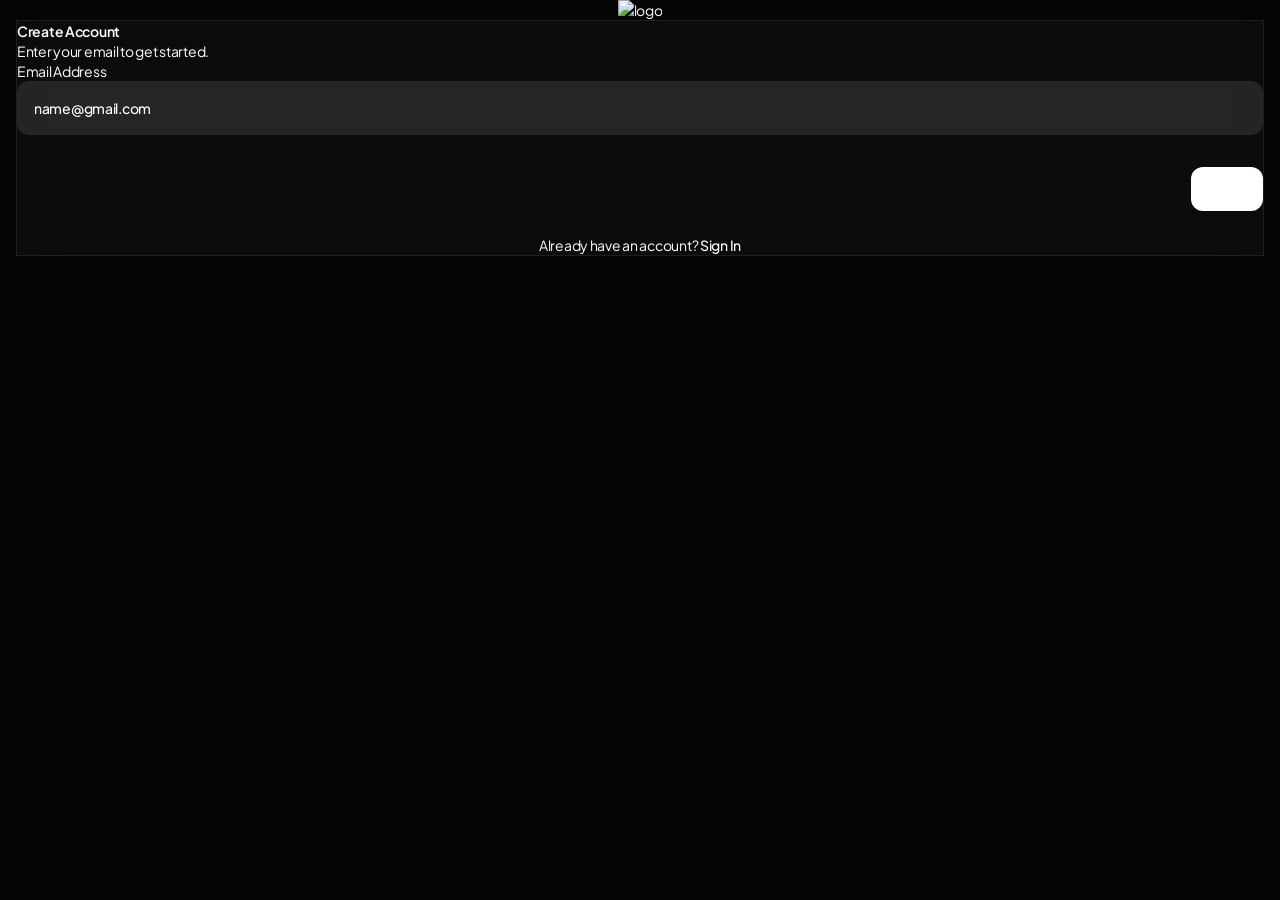
==== landing/signing.html @ f1916a55 "Add files via upload" ====
<!DOCTYPE html>
<html lang="en">

<head>
    <meta charset="UTF-8">
    <meta name="viewport" content="width=device-width, initial-scale=1.0">
    <title>Matager | Build Your Store</title>
    <link rel="icon" type="image/png" href="./assets/img/favico.png" />
    <script src="https://cdn.tailwindcss.com"></script>
    <link rel="stylesheet" href="./assets/css/output.css" />
    <link rel="stylesheet" href="./assets/css/keyframes.css" />
    <link href="https://fonts.googleapis.com/css2?family=Plus+Jakarta+Sans:wght@300;400;600;700&display=swap"
        rel="stylesheet">
    <link rel="stylesheet" href="https://cdn.jsdelivr.net/npm/bootstrap-icons@1.11.3/font/bootstrap-icons.min.css">
    <style>
        body {
            font-family: 'Plus Jakarta Sans', sans-serif;
            background-color: #050505;
            color: white;
            overflow: hidden;
        }

        /* Original Reveal Animations */
        @keyframes revealWord {
            0% {
                opacity: 0;
                transform: translateY(20px);
                filter: blur(5px);
            }

            100% {
                opacity: 1;
                transform: translateY(0);
                filter: blur(0);
            }
        }

        @keyframes zoomIn {
            0% {
                opacity: 0;
                transform: scale(0.95);
            }

            100% {
                opacity: 1;
                transform: scale(1);
            }
        }

        .reveal {
            opacity: 0;
        }

        .animate-up {
            animation: revealWord 0.6s cubic-bezier(0.2, 1, 0.3, 1) forwards;
        }

        .animate-zoom {
            animation: zoomIn 0.6s cubic-bezier(0.2, 1, 0.3, 1) forwards;
        }

        .glass-card {
            background: rgba(255, 255, 255, 0.03);
            backdrop-filter: blur(20px);
            border: 1px solid rgba(255, 255, 255, 0.08);
            transition: height 0.4s cubic-bezier(0.4, 0, 0.2, 1);
        }

        /* Option Cards (Shopify Style) */
        .option-card {
            background: rgba(255, 255, 255, 0.02);
            border: 1px solid rgba(255, 255, 255, 0.05);
            transition: all 0.2s ease;
            cursor: pointer;
        }

        .option-card:hover {
            border-color: rgba(255, 255, 255, 0.2);
            background: rgba(255, 255, 255, 0.04);
        }

        .option-card.selected {
            border-color: #fff;
            background: rgba(255, 255, 255, 0.08);
        }

        /* Step Dot logic */
        .dot-glow {
            background: white !important;
            shadow: 0 0 12px #fff;
            opacity: 1 !important;
        }
    </style>
</head>

<body class="min-h-screen flex flex-col items-center justify-start pt-[30px] px-4 md:justify-center md:pt-0">

    <div class="fixed inset-0 -z-10">
        <div class="absolute rounded-full -top-20 -left-20 w-[500px] h-[500px] bg-[#0ea5e9] blur-[120px] opacity-10">
        </div>
        <div
            class="absolute rounded-full -bottom-20 -right-20 w-[500px] h-[500px] bg-[#4f46e5] blur-[120px] opacity-10">
        </div>
    </div>

    <img src="./assets/img/Logo.png" alt="logo" class="h-14 w-auto mb-5 opacity-90 animate-up">

    <div id="step-indicators" class="flex items-center gap-2 mb-5 transition-all duration-500">
        <div class="dot w-2.5 h-2.5 rounded-full bg-white shadow-[0_0_12px_#fff] animate-up"
            style="animation-delay: 100ms"></div>
        <div class="w-8 h-[1px] bg-white/10 animate-up" style="animation-delay: 150ms"></div>
        <div class="dot w-1.5 h-1.5 rounded-full bg-white/20 animate-up" style="animation-delay: 200ms"></div>
        <div class="w-8 h-[1px] bg-white/10 animate-up" style="animation-delay: 250ms"></div>
        <div class="dot w-1.5 h-1.5 rounded-full bg-white/20 animate-up" style="animation-delay: 300ms"></div>
        <div class="w-8 h-[1px] bg-white/10 animate-up" style="animation-delay: 350ms"></div>
        <div class="dot w-1.5 h-1.5 rounded-full bg-white/20 animate-up" style="animation-delay: 400ms"></div>
        <div class="w-8 h-[1px] bg-white/10 animate-up" style="animation-delay: 450ms"></div>
        <div class="dot w-1.5 h-1.5 rounded-full bg-white/20 animate-up" style="animation-delay: 500ms"></div>
        <div class="w-8 h-[1px] bg-white/10 animate-up" style="animation-delay: 550ms"></div>
        <div class="dot w-1.5 h-1.5 rounded-full bg-white/20 animate-up" style="animation-delay: 600ms"></div>
    </div>

    <div id="main-card" class="glass-card w-full max-w-[450px] p-10 rounded-[30px]  min-h-[380.5px]"
        style="animation-delay: 200ms">
        <div id="step-content" class="reveal animate-up [animation-delay:400ms] ">
        </div>

        <div id="action-bar" class="mt-8 flex items-center justify-between reveal animate-up [animation-delay:450ms]">
            <button id="back-btn" onclick="prevStep()"
                class="flex items-center text-sm text-white/30 hover:text-white transition-colors hidden">
                <i class="bi bi-arrow-left-short text-lg me-1"></i> Back
            </button>

            <button id="next-btn" onclick="nextStep()"
                class="flex items-center ml-auto bg-white text-black font-bold px-8 py-3 rounded-xl hover:bg-gray-100 transition-all active:scale-95">
                Continue <i class="bi bi-arrow-right-short text-xl ms-1"></i>
            </button>
        </div>

        <p id="toggle-area" class="text-center mt-6 text-sm text-white/30 reveal animate-up [animation-delay:500ms]">
            Already have an account?
            <button onclick="toggleSignIn()" class="text-white hover:text-blue-400 font-medium">Sign In</button>
        </p>
    </div>


    <script>
        let currentStep = 0;
        let isSignIn = false;

        const steps = [
            {
                title: "Create Account",
                sub: "Enter your email to get started.",
                html: `<div class="space-y-4 animate-up">
                    <label class="text-[11px] uppercase tracking-widest text-white/30 ml-1">Email Address</label>
                    <input type="email" id="email" placeholder="name@gmail.com" class="w-full px-4 py-4 bg-white/[0.03] border border-white/10 rounded-xl text-white outline-none focus:border-white/40 transition-all ">
                </div>`
            },
            {
                title: "Complete Signup",
                sub: "Set your password and name.",
                html: `
                                <div class="space-y-4 animate-up">
                <div class="flex gap-2">
                    <input type="text" placeholder="First Name" class="w-1/2 px-4 py-4 bg-white/[0.03] border border-white/10 rounded-xl text-white outline-none ">
                    <input type="text" placeholder="Last Name" class="w-1/2 px-4 py-4 bg-white/[0.03] border border-white/10 rounded-xl text-white outline-none ">
                </div>

                <div class="relative group">
                    <input type="password" id="passwordInput" placeholder="Create a password" class="w-full px-4 py-4 bg-white/[0.03] border border-white/10 rounded-xl text-white outline-none focus:border-white/40  transition-all">

                    <button type="button" onclick="togglePassword()" class="absolute right-4 top-1/2 -translate-y-1/2 text-white/30 hover:text-white/60 transition-colors focus:outline-none">
                        <i id="toggleIcon" class="bi bi-eye"></i>
                    </button>
                </div>
            </div>
                `
            },
            {
                title: "What’s your focus?",
                sub: "Choose the categories you plan to sell.",
                html: ` <div class="grid grid-cols-1 gap-3 categories-options animate-up">
                        <div class="option-card p-4 rounded-xl flex justify-between items-center cursor-pointer transition-all duration-300" onclick="setChoice(this)">
                            <div class="flex flex-col">
                                <span class="text-white font-medium">Apparel & Accessories</span>
                                <small class="text-white/50">Clothing, shoes, watches, eyeglasses, bags, and jewelry.</small>
                            </div>
                            <div class="check-box w-5 h-5 border border-white/20 rounded flex items-center justify-center transition-all duration-300">
                                <i class="bi bi-check-lg scale-0 transition-transform duration-200 text-black"></i>
                            </div>
                        </div>

                        <div class="option-card p-4 rounded-xl flex justify-between items-center cursor-pointer transition-all duration-300" onclick="setChoice(this)">
                            <div class="flex flex-col">
                                <span class="text-white font-medium">Home & Garden</span>
                                <small class="text-white/50">Décor, kitchenware, and furniture.</small>
                            </div>
                            <div class="check-box w-5 h-5 border border-white/20 rounded flex items-center justify-center transition-all duration-300">
                                <i class="bi bi-check-lg scale-0 transition-transform duration-200 text-black"></i>
                            </div>
                        </div>

                        <div class="option-card p-4 rounded-xl flex justify-between items-center cursor-pointer transition-all duration-300" onclick="setChoice(this)">
                            <div class="flex flex-col">
                                <span class="text-white font-medium">Beauty & Wellness</span>
                                <small class="text-white/50">Organic skincare, vegan cosmetics, and personal care.</small>
                            </div>
                            <div class="check-box w-5 h-5 border border-white/20 rounded flex items-center justify-center transition-all duration-300">
                                <i class="bi bi-check-lg scale-0 transition-transform duration-200 text-black"></i>
                            </div>
                        </div>

                        <div class="option-card p-4 rounded-xl flex justify-between items-center cursor-pointer transition-all duration-300" onclick="setChoice(this)">
                            <div class="flex flex-col">
                                <span class="text-white font-medium">Electronics & Gadgets</span>
                                <small class="text-white/50">High-tech devices, phone accessories, and gamer merch.</small>
                            </div>
                            <div class="check-box w-5 h-5 border border-white/20 rounded flex items-center justify-center transition-all duration-300">
                                <i class="bi bi-check-lg scale-0 transition-transform duration-200 text-black"></i>
                            </div>
                        </div>
                    </div>`
            },
            {
                title: "Choose your sales channels",
                sub: "What is your current strategy?",
                html: `
                                    <div class="grid grid-cols-1 gap-3 categories-options animate-up">
                                    <div class="option-card group relative overflow-hidden p-4 rounded-xl flex justify-between items-center cursor-pointer transition-all duration-300" onclick="setChoice(this)" style="
                    height: 100px;
                ">
                        <div class="flex flex-col z-10">
                            <span class="text-white font-medium capitalize">Hybrid Unified Store</span>
                            <small class="text-white/50">POS cashier system synced with your website.</small>
                        </div>

                        <div class="submerged-icon absolute -bottom-5 left-4 opacity-20 pointer-events-none transition-all duration-500 ease-in-out group-hover:-translate-y-2 flex gap-2">
                            <i class="bi bi-globe text-4xl text-white"></i>
                            <i class="bi bi-pc-display text-4xl text-white"></i>
                        </div>

                        <div class="check-box z-10 w-5 h-5 border border-white/20 rounded flex items-center justify-center transition-all duration-300">
                            <i class="bi bi-check-lg scale-0 transition-transform duration-200 text-black"></i>
                        </div>
                    </div>
                    <div class="option-card group relative overflow-hidden p-4 rounded-xl flex justify-between items-center cursor-pointer transition-all duration-300" onclick="setChoice(this)" style="
                    height: 100px;
                ">
                        <div class="flex flex-col z-10">
                            <span class="text-white font-medium capitalize">Online Store</span>
                            <small class="text-white/50">Sell through a powerful, custom-branded website.</small>
                        </div>

                        <div class="submerged-icon absolute -bottom-5 left-4 opacity-20 pointer-events-none transition-all duration-500 ease-in-out group-hover:-translate-y-2">
                            <i class="bi bi-globe text-4xl text-white"></i>
                        </div>

                        <div class="check-box z-10 w-5 h-5 border border-white/20 rounded flex items-center justify-center transition-all duration-300">
                            <i class="bi bi-check-lg scale-0 transition-transform duration-200 text-black"></i>
                        </div>
                    </div>

                    <div class="option-card group relative overflow-hidden p-4 rounded-xl flex justify-between items-center cursor-pointer transition-all duration-300" onclick="setChoice(this)" style="
                    height: 100px;
                ">
                        <div class="flex flex-col z-10">
                            <span class="text-white font-medium capitalize">POS Setup</span>
                            <small class="text-white/50">POS cashier system only.</small>
                        </div>

                        <div class="submerged-icon absolute -bottom-5 left-4 opacity-20 pointer-events-none transition-all duration-500 ease-in-out group-hover:-translate-y-2 flex gap-1">
                            <i class="bi bi-pc-display text-4xl text-white"></i>
                        </div>

                        <div class="check-box z-10 w-5 h-5 border border-white/20 rounded flex items-center justify-center transition-all duration-300">
                            <i class="bi bi-check-lg scale-0 transition-transform duration-200 text-black"></i>
                        </div>
                    </div>
                </div>
                    `
            },
            {
                title: "Inventory Size",
                sub: "Choose the plan that fits your needs.",
                html: `<div class="grid grid-cols-1 gap-3 categories-options animate-up">
        <div class="option-card p-4 rounded-xl flex justify-between items-center cursor-pointer transition-all duration-300" onclick="setChoice(this)">
            <div class="flex flex-col">
                <div class="flex items-center gap-2">
                    <span class="text-white font-medium">1 - 5 item</span>
                    <span class="text-[10px] px-2 py-0.5 bg-white/10 rounded-full text-white/70 border border-white/10">50 EGP/mo</span>
                </div>
                <small class="text-white/50">Perfect for a boutique setup or single product launch.</small>
            </div>
            <div class="check-box w-5 h-5 border border-white/20 rounded flex items-center justify-center transition-all duration-300">
                <i class="bi bi-check-lg scale-0 transition-transform duration-200 text-black"></i>
            </div>
        </div>

        <div class="option-card p-4 rounded-xl flex justify-between items-center cursor-pointer transition-all duration-300" onclick="setChoice(this)">
            <div class="flex flex-col">
                <div class="flex items-center gap-2">
                    <span class="text-white font-medium">5 - 20 item</span>
                    <span class="text-[10px] px-2 py-0.5 bg-white/10 rounded-full text-white/70 border border-white/10">150 EGP/mo</span>
                </div>
                <small class="text-white/50">Ideal for small collections and growing brands.</small>
            </div>
            <div class="check-box w-5 h-5 border border-white/20 rounded flex items-center justify-center transition-all duration-300">
                <i class="bi bi-check-lg scale-0 transition-transform duration-200 text-black"></i>
            </div>
        </div>

        <div class="option-card p-4 rounded-xl flex justify-between items-center cursor-pointer transition-all duration-300" onclick="setChoice(this)">
            <div class="flex flex-col">
                <div class="flex items-center gap-2">
                    <span class="text-white font-medium">20 - 100 item</span>
                    <span class="text-[10px] px-2 py-0.5 bg-white/10 rounded-full text-white/70 border border-white/10">250 EGP/mo</span>
                </div>
                <small class="text-white/50">A comprehensive catalog for established shops.</small>
            </div>
            <div class="check-box w-5 h-5 border border-white/20 rounded flex items-center justify-center transition-all duration-300">
                <i class="bi bi-check-lg scale-0 transition-transform duration-200 text-black"></i>
            </div>
        </div>

        <div class="option-card p-4 rounded-xl flex justify-between items-center cursor-pointer transition-all duration-300" onclick="setChoice(this)">
            <div class="flex flex-col">
                <div class="flex items-center gap-2">
                    <span class="text-white font-medium">100 - 300 item</span>
                    <span class="text-[10px] px-2 py-0.5 bg-white/10 rounded-full text-white/70 border border-white/10">650 EGP/mo</span>
                </div>
                <small class="text-white/50">High-volume inventory with multiple categories.</small>
            </div>
            <div class="check-box w-5 h-5 border border-white/20 rounded flex items-center justify-center transition-all duration-300">
                <i class="bi bi-check-lg scale-0 transition-transform duration-200 text-black"></i>
            </div>
        </div>

        <div class="option-card p-4 rounded-xl flex justify-between items-center cursor-pointer transition-all duration-300" onclick="setChoice(this)">
            <div class="flex flex-col">
                <div class="flex items-center gap-2">
                    <span class="text-white font-medium">300 - 750 item</span>
                    <span class="text-[10px] px-2 py-0.5 bg-white/10 rounded-full text-white/70 border border-white/10">1200 EGP/mo</span>
                </div>
                <small class="text-white/50">Large scale enterprise-level product management.</small>
            </div>
            <div class="check-box w-5 h-5 border border-white/20 rounded flex items-center justify-center transition-all duration-300">
                <i class="bi bi-check-lg scale-0 transition-transform duration-200 text-black"></i>
            </div>
        </div>
    </div>`
            },
            {
                title: "Store Name",
                sub: "What should we call your store?",
                html: `<div class="space-y-4 animate-up">
                    <label class="text-[11px] uppercase tracking-widest text-white/30 ml-1">Store Name</label>
                    <input type="text" placeholder="My Awesome Store" class="w-full px-4 py-4 bg-white/[0.03] border border-white/10 rounded-xl text-white outline-none focus:border-white/40">
                </div>
                `
            }

        ];

        function render() {
            const content = document.getElementById('step-content');
            const data = steps[currentStep];

            // content.style.opacity = '0';
            setTimeout(() => {
                content.innerHTML = `
                    <h1 class="text-xl font-semibold tracking-tight mb-1 animate-up">${data.title}</h1>
                    <p class="text-sm text-white/40 mb-8 animate-up">${data.sub}</p>
                    ${data.html}
                `;
                // content.style.opacity = '1';
                updateIndicators();
            }, 200);
        }

        function updateIndicators() {
            const dots = document.querySelectorAll('.dot');
            const backBtn = document.getElementById('back-btn');
            const toggle = document.getElementById('toggle-area');
            const indicators = document.getElementById('step-indicators');

            // Hide/Show Back button and Toggle area
            backBtn.style.display = (currentStep === 0 || isSignIn) ? 'none' : 'block';
            toggle.style.display = (currentStep === 0) ? 'block' : 'none';

            // Hide indicators on Sign In
            indicators.style.opacity = isSignIn ? '0' : '1';

            // Glow logic
            dots.forEach((dot, i) => {
                if (i === currentStep) {
                    dot.classList.add('w-2.5', 'h-2.5', 'shadow-[0_0_12px_#fff]', 'bg-white');
                    dot.classList.remove('w-1.5', 'h-1.5', 'bg-white/20');
                } else {
                    dot.classList.remove('w-2.5', 'h-2.5', 'shadow-[0_0_12px_#fff]', 'bg-white');
                    dot.classList.add('w-1.5', 'h-1.5', 'bg-white/20');
                }
            });
        }

        async function nextStep() {
            // --- NEW: Capture data from the CURRENT step before it's deleted ---
            saveCurrentStepData();

            if (currentStep < steps.length - 1) {
                currentStep++;
                render();
            } else {
                // WE ARE AT THE LAST STEP: "Store Name"
                await handleSignupFlow();
            }
        }

        function saveCurrentStepData() {
            // 1. Capture text inputs (Email, Names, Password, Store Name)
            const inputs = document.querySelectorAll('#step-content input');
            inputs.forEach(input => {
                if (input.value) {
                    // We store by placeholder or ID to identify what the value is
                    const key = input.id || input.placeholder;
                    sessionStorage.setItem(key, input.value);
                }
            });

            // 2. Capture Option Card selections (Focus, Channels, Inventory)
            const selectedOption = document.querySelector('.option-card.selected');
            if (selectedOption) {
                const value = selectedOption.querySelector('.font-medium').innerText;
                // Store using the current step title so we know which choice it was
                sessionStorage.setItem(`choice_${steps[currentStep].title}`, value);
            }
        }

        function prevStep() {
            if (currentStep > 0) {
                currentStep--;
                render();
            }
        }

        // function setChoice(el) {
        //     // 1. Get the parent container of the clicked element
        //     const container = el.parentElement;

        //     // 2. Remove 'selected' from all other siblings within this container
        //     container.querySelectorAll('.option-card').forEach(card => {
        //         if (card !== el) {
        //             card.classList.remove('selected');
        //         }
        //     });

        //     el.classList.toggle('selected');
        // }

        // function setChoice(el) {
        //     const container = el.parentElement;

        //     // Remove 'selected' from all cards in this specific container
        //     container.querySelectorAll('.option-card').forEach(card => {
        //         card.classList.remove('selected');
        //         // Reset the checkmark icon if you're using the scale-0 logic
        //         const icon = card.querySelector('.bi-check-lg');
        //         if (icon) icon.classList.add('scale-0');
        //     });

        //     // Add 'selected' to the clicked one
        //     el.classList.add('selected');

        //     // Animate the checkmark icon
        //     const activeIcon = el.querySelector('.bi-check-lg');
        //     if (activeIcon) activeIcon.classList.remove('scale-0');
        // }
        function setChoice(el) {
            const container = el.parentElement;

            // 1. Visual Reset
            container.querySelectorAll('.option-card').forEach(card => {
                card.classList.remove('selected');
                const icon = card.querySelector('.bi-check-lg');
                // if (icon) icon.classList.add('scale-0');
            });

            // 2. Visual Select
            el.classList.add('selected');
            const activeIcon = el.querySelector('.bi-check-lg');
            // if (activeIcon) activeIcon.classList.remove('scale-0');

            // 3. DATA PERSISTENCE (The missing piece!)
            // Get the name of the choice (e.g., "Apparel & Accessories")
            const choiceValue = el.querySelector('.font-medium').innerText;

            // Get the current step title to use as a unique key (e.g., "What’s your focus?")
            const currentStepTitle = steps[currentStep].title;

            // Save it so it survives the render() wipe
            sessionStorage.setItem(currentStepTitle, choiceValue);

            console.log(`Saved: ${currentStepTitle} -> ${choiceValue}`);
        }
        function togglePassword() {
            const input = document.getElementById('passwordInput');
            const icon = document.getElementById('toggleIcon');

            if (input.type === "password") {
                input.type = "text";
                icon.classList.replace('bi-eye', 'bi-eye-slash');
            } else {
                input.type = "password";
                icon.classList.replace('bi-eye-slash', 'bi-eye');
            }
        }

        function toggleSignIn() {
            isSignIn = !isSignIn;
            const content = document.getElementById('step-content');
            const nextBtn = document.getElementById('next-btn');

            if (isSignIn) {
                content.innerHTML = `
                   <h1 class="text-xl font-semibold tracking-tight mb-1 animate-up">Welcome Back</h1>
    <p class="text-sm text-white/40 mb-8 animate-up">Enter your credentials to access your store.</p>

    <div class="space-y-4 animate-up">
        <input type="email" placeholder="Email Address" class="w-full px-4 py-4 bg-white/[0.03] border border-white/10 rounded-xl text-white outline-none focus:border-white/30 transition-colors ">

        <div class="space-y-2">
            <input type="password" placeholder="Password" class="w-full px-4 py-4 bg-white/[0.03] border border-white/10 rounded-xl text-white outline-none focus:border-white/30 transition-colors ">

            <div class="flex justify-end px-1">
                <button onclick="handleForgotPassword()" class="text-xs text-white/40 hover:text-white transition-colors">
                    Forgot Password?
                </button>
            </div>
        </div>
    </div>
                `;
                nextBtn.innerHTML = 'Sign In <i class="bi bi-door-open ms-2"></i>';
                document.getElementById('toggle-area').innerHTML = `Don't have an account? <button onclick="toggleSignIn()" class="text-white font-medium">Sign Up</button>`;
                updateIndicators();
            } else {
                currentStep = 0;
                nextBtn.innerHTML = 'Continue <i class="bi bi-arrow-right-short text-lg me-1"></i>';
                document.getElementById('toggle-area').innerHTML = `Already have an account? <button onclick="toggleSignIn()" class="text-white font-medium">Sign In</button>`;
                render();
            }
        }

        function handleForgotPassword() {
            const content = document.getElementById('step-content');
            const nextBtn = document.getElementById('next-btn');
            const toggleArea = document.getElementById('toggle-area');

            // 1. Change UI to Email Input
            content.innerHTML = `
        <div class="animate-up">
            <h1 class="text-xl font-semibold tracking-tight mb-1">Reset Password</h1>
            <p class="text-sm text-white/40 mb-8">Enter your email and we'll send you a retrieval link.</p>
            
            <div class="space-y-4">
                <label class="text-[11px] uppercase tracking-widest text-white/30 ml-1">Email Address</label>
                <input type="email" id="resetEmail" placeholder="name@gmail.com" 
                    class="w-full px-4 py-4 bg-white/[0.03] border border-white/10 rounded-xl text-white outline-none focus:border-white/40 transition-all">
            </div>
            
            <div id="status-message" class="mt-4 text-sm hidden"></div>
        </div>
    `;

            // 2. Update the Main Button
            nextBtn.innerText = "Send Retrieval Link";
            nextBtn.onclick = () => sendResetLink();

            // 3. Update Toggle Area to allow going back to Sign In
            toggleArea.innerHTML = `Remembered your password? <button onclick="toggleSignIn()" class="text-white font-medium">Sign In</button>`;
        }

        function sendResetLink() {
            const emailInput = document.getElementById('resetEmail');
            const statusMsg = document.getElementById('status-message');
            const nextBtn = document.getElementById('next-btn');
            const email = emailInput.value.trim();

            if (!email || !email.includes('@')) {
                statusMsg.innerText = "Please enter a valid email address.";
                statusMsg.className = "mt-4 text-sm text-red-400 animate-up";
                statusMsg.classList.remove('hidden');
                return;
            }

            // Show loading state
            nextBtn.innerText = "Sending...";
            nextBtn.disabled = true;
            nextBtn.style.opacity = "0.5";

            setTimeout(() => {
                // Construct Gmail URL
                const gmailUrl = "https://mail.google.com/mail/u/0/#search/from%3AMatager+reset";

                statusMsg.innerHTML = `
            <div class="flex items-start gap-3 p-4 bg-emerald-500/10 border border-emerald-500/20 rounded-2xl animate-up">
                <i class="bi bi-check-circle-fill text-emerald-400 mt-1"></i>
                <div class="space-y-2">
                    <p class="text-emerald-400 font-bold text-sm">Reset Link Sent!</p>
                    <p class="text-white/60 text-xs leading-relaxed">
                        We've sent a recovery link to <span class="text-white font-medium">${email}</span>.
                    </p>
                    <a href="${gmailUrl}" target="_blank" 
                       class="inline-flex items-center gap-2 text-[11px] font-bold text-emerald-400 hover:text-emerald-300 transition-colors uppercase tracking-wider group">
                        Open Gmail Inbox 
                        <i class="bi bi-box-arrow-up-right text-[10px] group-hover:translate-x-0.5 group-hover:-translate-y-0.5 transition-transform"></i>
                    </a>
                </div>
            </div>
        `;

                statusMsg.className = "mt-6";
                statusMsg.classList.remove('hidden');

                nextBtn.innerText = "Resend Link";
                nextBtn.disabled = false;
                nextBtn.style.opacity = "1";
            }, 1200);
        }

        async function handleSignupFlow() {


            const finalData = {
                // Retrieve from sessionStorage using the keys we set in saveCurrentStepData
                account: {
                    email: sessionStorage.getItem('email'),
                    firstName: sessionStorage.getItem('First Name'),
                    lastName: sessionStorage.getItem('Last Name'),
                    // We don't log the actual password for safety, just check if it exists
                    hasPassword: sessionStorage.getItem('Create a password')
                },
                storeDetails: {
                    name: sessionStorage.getItem('My Awesome Store'),
                    focus: sessionStorage.getItem('choice_What’s your focus?'),
                    channels: sessionStorage.getItem('choice_Choose your sales channels'),
                    inventory: sessionStorage.getItem('choice_Inventory Size')
                },
                timestamp: new Date().toISOString()
            };


            console.table(finalData.storeDetails);
            console.table(finalData.account);

        }
        render();
    </script>
</body>

</html>
---- landing/assets/css/output.css ----
/*! tailwindcss v4.1.17 | MIT License | https://tailwindcss.com */
@import url('https://fonts.googleapis.com/css2?family=Poppins:ital,wght@0,100;0,200;0,300;0,400;0,500;0,600;0,700;0,800;0,900;1,100;1,200;1,300;1,400;1,500;1,600;1,700;1,800;1,900&display=swap');
@layer properties;
@layer theme, base, components, utilities;

@layer theme {

  :root,
  :host {
    --font-sans: 'Poppins', sans-serif;
    --font-mono: ui-monospace, SFMono-Regular, Menlo, Monaco, Consolas, "Liberation Mono",
      "Courier New", monospace;
    --color-gray-100: oklch(96.7% 0.003 264.542);
    --color-gray-200: oklch(92.8% 0.006 264.531);
    --color-gray-300: oklch(87.2% 0.01 258.338);
    --color-gray-500: oklch(55.1% 0.027 264.364);
    --color-gray-800: oklch(27.8% 0.033 256.848);
    --color-black: #000;
    --color-white: #fff;
    --spacing: 0.25rem;
    --container-xs: 20rem;
    --container-sm: 24rem;
    --container-md: 28rem;
    --container-lg: 32rem;
    --container-xl: 36rem;
    --container-3xl: 48rem;
    --container-4xl: 56rem;
    --container-5xl: 64rem;
    --text-xs: 0.75rem;
    --text-xs--line-height: calc(1 / 0.75);
    --text-sm: 0.875rem;
    --text-sm--line-height: calc(1.25 / 0.875);
    --text-base: 1rem;
    --text-base--line-height: calc(1.5 / 1);
    --text-lg: 1.125rem;
    --text-lg--line-height: calc(1.75 / 1.125);
    --text-2xl: 1.5rem;
    --text-2xl--line-height: calc(2 / 1.5);
    --text-3xl: 1.875rem;
    --text-3xl--line-height: calc(2.25 / 1.875);
    --text-4xl: 2.25rem;
    --text-4xl--line-height: calc(2.5 / 2.25);
    --text-6xl: 3.75rem;
    --font-weight-normal: 400;
    --font-weight-medium: 500;
    --font-weight-semibold: 600;
    --tracking-tight: -0.025em;
    --radius-md: 0.375rem;
    --radius-lg: 0.5rem;
    --radius-xl: 0.75rem;
    --radius-2xl: 1rem;
    --blur-lg: 16px;
    --blur-2xl: 40px;
    --default-transition-duration: 150ms;
    --default-transition-timing-function: cubic-bezier(0.4, 0, 0.2, 1);
    --default-font-family: var(--font-sans);
    --default-mono-font-family: var(--font-mono);
  }
}

@layer base {

  *,
  ::after,
  ::before,
  ::backdrop,
  ::file-selector-button {
    box-sizing: border-box;
    margin: 0;
    padding: 0;
    border: 0 solid;
  }

  html,
  :host {
    line-height: 1.5;
    -webkit-text-size-adjust: 100%;
    tab-size: 4;
    font-family: var(--default-font-family, ui-sans-serif, system-ui, sans-serif, "Apple Color Emoji", "Segoe UI Emoji", "Segoe UI Symbol", "Noto Color Emoji");
    font-feature-settings: var(--default-font-feature-settings, normal);
    font-variation-settings: var(--default-font-variation-settings, normal);
    -webkit-tap-highlight-color: transparent;
  }

  hr {
    height: 0;
    color: inherit;
    border-top-width: 1px;
  }

  abbr:where([title]) {
    -webkit-text-decoration: underline dotted;
    text-decoration: underline dotted;
  }

  h1,
  h2,
  h3,
  h4,
  h5,
  h6 {
    font-size: inherit;
    font-weight: inherit;
  }

  a {
    color: inherit;
    -webkit-text-decoration: inherit;
    text-decoration: inherit;
  }

  b,
  strong {
    font-weight: bolder;
  }

  code,
  kbd,
  samp,
  pre {
    font-family: var(--default-mono-font-family, ui-monospace, SFMono-Regular, Menlo, Monaco, Consolas, "Liberation Mono", "Courier New", monospace);
    font-feature-settings: var(--default-mono-font-feature-settings, normal);
    font-variation-settings: var(--default-mono-font-variation-settings, normal);
    font-size: 1em;
  }

  small {
    font-size: 80%;
  }

  sub,
  sup {
    font-size: 75%;
    line-height: 0;
    position: relative;
    vertical-align: baseline;
  }

  sub {
    bottom: -0.25em;
  }

  sup {
    top: -0.5em;
  }

  table {
    text-indent: 0;
    border-color: inherit;
    border-collapse: collapse;
  }

  :-moz-focusring {
    outline: auto;
  }

  progress {
    vertical-align: baseline;
  }

  summary {
    display: list-item;
  }

  ol,
  ul,
  menu {
    list-style: none;
  }

  img,
  svg,
  video,
  canvas,
  audio,
  iframe,
  embed,
  object {
    display: block;
    vertical-align: middle;
  }

  img,
  video {
    max-width: 100%;
    height: auto;
  }

  button,
  input,
  select,
  optgroup,
  textarea,
  ::file-selector-button {
    font: inherit;
    font-feature-settings: inherit;
    font-variation-settings: inherit;
    letter-spacing: inherit;
    color: inherit;
    border-radius: 0;
    background-color: transparent;
    opacity: 1;
  }

  :where(select:is([multiple], [size])) optgroup {
    font-weight: bolder;
  }

  :where(select:is([multiple], [size])) optgroup option {
    padding-inline-start: 20px;
  }

  ::file-selector-button {
    margin-inline-end: 4px;
  }

  ::placeholder {
    opacity: 1;
  }

  @supports (not (-webkit-appearance: -apple-pay-button)) or (contain-intrinsic-size: 1px) {
    ::placeholder {
      color: currentcolor;

      @supports (color: color-mix(in lab, red, red)) {
        color: color-mix(in oklab, currentcolor 50%, transparent);
      }
    }
  }

  textarea {
    resize: vertical;
  }

  ::-webkit-search-decoration {
    -webkit-appearance: none;
  }

  ::-webkit-date-and-time-value {
    min-height: 1lh;
    text-align: inherit;
  }

  ::-webkit-datetime-edit {
    display: inline-flex;
  }

  ::-webkit-datetime-edit-fields-wrapper {
    padding: 0;
  }

  ::-webkit-datetime-edit,
  ::-webkit-datetime-edit-year-field,
  ::-webkit-datetime-edit-month-field,
  ::-webkit-datetime-edit-day-field,
  ::-webkit-datetime-edit-hour-field,
  ::-webkit-datetime-edit-minute-field,
  ::-webkit-datetime-edit-second-field,
  ::-webkit-datetime-edit-millisecond-field,
  ::-webkit-datetime-edit-meridiem-field {
    padding-block: 0;
  }

  ::-webkit-calendar-picker-indicator {
    line-height: 1;
  }

  :-moz-ui-invalid {
    box-shadow: none;
  }

  button,
  input:where([type="button"], [type="reset"], [type="submit"]),
  ::file-selector-button {
    appearance: button;
  }

  ::-webkit-inner-spin-button,
  ::-webkit-outer-spin-button {
    height: auto;
  }

  [hidden]:where(:not([hidden="until-found"])) {
    display: none !important;
  }
}

@layer utilities {
  .pointer-events-none {
    pointer-events: none;
  }

  .absolute {
    position: absolute;
  }

  .fixed {
    position: fixed;
  }

  .relative {
    position: relative;
  }

  .sticky {
    position: sticky;
  }

  .inset-0 {
    inset: calc(var(--spacing) * 0);
  }

  .top-0 {
    top: calc(var(--spacing) * 0);
  }

  .top-80 {
    top: calc(var(--spacing) * 80);
  }

  .-right-20 {
    right: calc(var(--spacing) * -20);
  }

  .left-1 {
    left: calc(var(--spacing) * 1);
  }

  .left-1\/2 {
    left: calc(1/2 * 100%);
  }

  .left-1\/3 {
    left: calc(1/3 * 100%);
  }

  .-z-20 {
    z-index: calc(20 * -1);
  }

  .z-50 {
    z-index: 50;
  }

  .container {
    width: 100%;

    @media (width >=40rem) {
      max-width: 40rem;
    }

    @media (width >=48rem) {
      max-width: 48rem;
    }

    @media (width >=64rem) {
      max-width: 64rem;
    }

    @media (width >=80rem) {
      max-width: 80rem;
    }

    @media (width >=96rem) {
      max-width: 96rem;
    }
  }

  .mx-auto {
    margin-inline: auto;
  }

  .my-10 {
    margin-block: calc(var(--spacing) * 10);
  }

  .mt-2 {
    margin-top: calc(var(--spacing) * 2);
  }

  .mt-3 {
    margin-top: calc(var(--spacing) * 3);
  }

  .mt-4 {
    margin-top: calc(var(--spacing) * 4);
  }

  .mt-6 {
    margin-top: calc(var(--spacing) * 6);
  }

  .mt-7 {
    margin-top: calc(var(--spacing) * 7);
  }

  .mt-8 {
    margin-top: calc(var(--spacing) * 8);
  }

  .mt-10 {
    margin-top: calc(var(--spacing) * 10);
  }

  .mt-12 {
    margin-top: calc(var(--spacing) * 12);
  }

  .mt-14 {
    margin-top: calc(var(--spacing) * 14);
  }

  .mt-20 {
    margin-top: calc(var(--spacing) * 20);
  }

  .mt-32 {
    margin-top: calc(var(--spacing) * 32);
  }

  .mt-40 {
    margin-top: calc(var(--spacing) * 40);
  }

  .ml-auto {
    margin-left: auto;
  }

  .line-clamp-2 {
    overflow: hidden;
    display: -webkit-box;
    -webkit-box-orient: vertical;
    /* -webkit-line-clamp: 2; */
  }

  .line-clamp-3 {
    overflow: hidden;
    display: -webkit-box;
    -webkit-box-orient: vertical;
    /* -webkit-line-clamp: 3; */
  }

  .flex {
    display: flex;
  }

  .grid {
    display: grid;
  }

  .hidden {
    display: none;
  }

  .table {
    display: table;
  }

  .aspect-square {
    aspect-ratio: 1 / 1;
  }

  .size-3 {
    width: calc(var(--spacing) * 3);
    height: calc(var(--spacing) * 3);
  }

  .size-3\.5 {
    width: calc(var(--spacing) * 3.5);
    height: calc(var(--spacing) * 3.5);
  }

  .size-4 {
    width: calc(var(--spacing) * 4);
    height: calc(var(--spacing) * 4);
  }

  .size-4\.5 {
    width: calc(var(--spacing) * 4.5);
    height: calc(var(--spacing) * 4.5);
  }

  .size-5 {
    width: calc(var(--spacing) * 5);
    height: calc(var(--spacing) * 5);
  }

  .size-6 {
    width: calc(var(--spacing) * 6);
    height: calc(var(--spacing) * 6);
  }

  .size-6\.5 {
    width: calc(var(--spacing) * 6.5);
    height: calc(var(--spacing) * 6.5);
  }

  .size-8 {
    width: calc(var(--spacing) * 8);
    height: calc(var(--spacing) * 8);
  }

  .size-8\.5 {
    width: calc(var(--spacing) * 8.5);
    height: calc(var(--spacing) * 8.5);
  }

  .size-10 {
    width: calc(var(--spacing) * 10);
    height: calc(var(--spacing) * 10);
  }

  .size-130 {
    width: calc(var(--spacing) * 130);
    height: calc(var(--spacing) * 130);
  }

  .h-7 {
    height: calc(var(--spacing) * 7);
  }

  .h-8 {
    height: calc(var(--spacing) * 8);
  }

  .h-8\.5 {
    height: 20px;
  }

  .h-72 {
    height: calc(var(--spacing) * 72);
  }

  .h-logo {
    height: calc(var(--spacing) * 10);
  }

  .h-85 {
    height: calc(var(--spacing) * 85);
  }

  .h-auto {
    height: auto;
  }

  .max-h-0 {
    max-height: calc(var(--spacing) * 0);
  }

  .max-h-80 {
    max-height: calc(var(--spacing) * 80);
  }

  .w-0 {
    width: calc(var(--spacing) * 0);
  }

  .w-0\.5 {
    width: calc(var(--spacing) * 0.5);
  }

  .w-auto {
    width: auto;
  }

  .w-full {
    width: 100%;
  }

  .w-max {
    width: max-content;
  }

  .max-w-3xl {
    max-width: var(--container-3xl);
  }

  .max-w-4xl {
    max-width: var(--container-4xl);
  }

  .max-w-5xl {
    max-width: var(--container-5xl);
  }

  .max-w-80 {
    max-width: calc(var(--spacing) * 80);
  }

  .max-w-88 {
    max-width: calc(var(--spacing) * 88);
  }

  .max-w-lg {
    max-width: var(--container-lg);
  }

  .max-w-md {
    max-width: var(--container-md);
  }

  .max-w-sm {
    max-width: var(--container-sm);
  }

  .max-w-xl {
    max-width: var(--container-xl);
  }

  .max-w-xs {
    max-width: var(--container-xs);
  }

  .flex-1 {
    flex: 1;
  }

  .flex-shrink {
    flex-shrink: 1;
  }

  .shrink-0 {
    flex-shrink: 0;
  }

  .border-collapse {
    border-collapse: collapse;
  }

  .-translate-x-0 {
    --tw-translate-x: calc(var(--spacing) * -0);
    translate: var(--tw-translate-x) var(--tw-translate-y);
  }

  .-translate-x-1 {
    --tw-translate-x: calc(var(--spacing) * -1);
    translate: var(--tw-translate-x) var(--tw-translate-y);
  }

  .-translate-x-1\/2 {
    --tw-translate-x: calc(calc(1/2 * 100%) * -1);
    translate: var(--tw-translate-x) var(--tw-translate-y);
  }

  .-translate-x-full {
    --tw-translate-x: -100%;
    translate: var(--tw-translate-x) var(--tw-translate-y);
  }

  .translate-x-0 {
    --tw-translate-x: calc(var(--spacing) * 0);
    translate: var(--tw-translate-x) var(--tw-translate-y);
  }

  .rotate-180 {
    rotate: 180deg;
  }

  .cursor-pointer {
    cursor: pointer;
  }

  .resize {
    resize: both;
  }

  .grid-cols-1 {
    grid-template-columns: repeat(1, minmax(0, 1fr));
  }

  .flex-col {
    flex-direction: column;
  }

  .flex-wrap {
    flex-wrap: wrap;
  }

  .items-center {
    align-items: center;
  }

  .items-start {
    align-items: flex-start;
  }

  .justify-between {
    justify-content: space-between;
  }

  .justify-center {
    justify-content: center;
  }

  .gap-0 {
    gap: calc(var(--spacing) * 0);
  }

  .gap-2 {
    gap: calc(var(--spacing) * 2);
  }

  .gap-3 {
    gap: calc(var(--spacing) * 3);
  }

  .gap-4 {
    gap: calc(var(--spacing) * 4);
  }

  .gap-6 {
    gap: calc(var(--spacing) * 6);
  }

  .gap-8 {
    gap: calc(var(--spacing) * 8);
  }

  .gap-10 {
    gap: calc(var(--spacing) * 10);
  }

  .space-y-4 {
    :where(& > :not(:last-child)) {
      --tw-space-y-reverse: 0;
      margin-block-start: calc(calc(var(--spacing) * 4) * var(--tw-space-y-reverse));
      margin-block-end: calc(calc(var(--spacing) * 4) * calc(1 - var(--tw-space-y-reverse)));
    }
  }

  .space-y-5 {
    :where(& > :not(:last-child)) {
      --tw-space-y-reverse: 0;
      margin-block-start: calc(calc(var(--spacing) * 5) * var(--tw-space-y-reverse));
      margin-block-end: calc(calc(var(--spacing) * 5) * calc(1 - var(--tw-space-y-reverse)));
    }
  }

  .space-y-20 {
    :where(& > :not(:last-child)) {
      --tw-space-y-reverse: 0;
      margin-block-start: calc(calc(var(--spacing) * 20) * var(--tw-space-y-reverse));
      margin-block-end: calc(calc(var(--spacing) * 20) * calc(1 - var(--tw-space-y-reverse)));
    }
  }

  .space-x-10 {
    :where(& > :not(:last-child)) {
      --tw-space-x-reverse: 0;
      margin-inline-start: calc(calc(var(--spacing) * 10) * var(--tw-space-x-reverse));
      margin-inline-end: calc(calc(var(--spacing) * 10) * calc(1 - var(--tw-space-x-reverse)));
    }
  }

  .overflow-hidden {
    overflow: hidden;
  }

  .scroll-smooth {
    scroll-behavior: smooth;
  }

  .rounded-2xl {
    border-radius: var(--radius-2xl);
  }

  .rounded-full {
    border-radius: calc(infinity * 1px);
  }

  .rounded-lg {
    border-radius: var(--radius-lg);
  }

  .rounded-md {
    border-radius: var(--radius-md);
  }

  .rounded-xl {
    border-radius: var(--radius-xl);
  }

  .border {
    border-style: var(--tw-border-style);
    border-width: 1px;
  }

  .border-0 {
    border-style: var(--tw-border-style);
    border-width: 0px;
  }

  .border-b {
    border-bottom-style: var(--tw-border-style);
    border-bottom-width: 1px;
  }

  .border-gray-200 {
    border-color: var(--color-gray-200);
  }

  .border-white {
    border-color: var(--color-white);
  }

  .border-white\/20 {
    border-color: color-mix(in srgb, #fff 20%, transparent);

    @supports (color: color-mix(in lab, red, red)) {
      border-color: color-mix(in oklab, var(--color-white) 20%, transparent);
    }
  }

  .bg-\[\#2E08CF\] {
    background-color: #2E08CF;
  }

  .bg-\[\#D10A8A\] {
    background-color: #D10A8A;
  }

  .bg-\[\#F26A06\] {
    background-color: #2287ff;
  }

  .bg-black {
    background-color: var(--color-black);
  }

  .bg-black\/15 {
    background-color: color-mix(in srgb, #000 15%, transparent);

    @supports (color: color-mix(in lab, red, red)) {
      background-color: color-mix(in oklab, var(--color-black) 15%, transparent);
    }
  }

  .bg-black\/20 {
    background-color: color-mix(in srgb, #000 20%, transparent);

    @supports (color: color-mix(in lab, red, red)) {
      background-color: color-mix(in oklab, var(--color-black) 20%, transparent);
    }
  }

  .bg-white {
    background-color: var(--color-white);
  }

  .bg-white\/15 {
    background-color: color-mix(in srgb, #fff 15%, transparent);

    @supports (color: color-mix(in lab, red, red)) {
      background-color: color-mix(in oklab, var(--color-white) 15%, transparent);
    }
  }

  .bg-linear-to-b {
    --tw-gradient-position: to bottom;

    @supports (background-image: linear-gradient(in lab, red, red)) {
      --tw-gradient-position: to bottom in oklab;
    }

    background-image: linear-gradient(var(--tw-gradient-stops));
  }

  .bg-gradient-to-b {
    --tw-gradient-position: to bottom in oklab;
    background-image: linear-gradient(var(--tw-gradient-stops));
  }

  .from-transparent {
    --tw-gradient-from: transparent;
    --tw-gradient-stops: var(--tw-gradient-via-stops, var(--tw-gradient-position), var(--tw-gradient-from) var(--tw-gradient-from-position), var(--tw-gradient-to) var(--tw-gradient-to-position));
  }

  .via-white {
    --tw-gradient-via: var(--color-white);
    --tw-gradient-via-stops: var(--tw-gradient-position), var(--tw-gradient-from) var(--tw-gradient-from-position), var(--tw-gradient-via) var(--tw-gradient-via-position), var(--tw-gradient-to) var(--tw-gradient-to-position);
    --tw-gradient-stops: var(--tw-gradient-via-stops);
  }

  .to-transparent {
    --tw-gradient-to: transparent;
    --tw-gradient-stops: var(--tw-gradient-via-stops, var(--tw-gradient-position), var(--tw-gradient-from) var(--tw-gradient-from-position), var(--tw-gradient-to) var(--tw-gradient-to-position));
  }

  .p-1 {
    padding: calc(var(--spacing) * 1);
  }

  .p-2 {
    padding: calc(var(--spacing) * 2);
  }

  .p-4 {
    padding: calc(var(--spacing) * 4);
  }

  .p-5 {
    padding: calc(var(--spacing) * 5);
  }

  .p-6 {
    padding: calc(var(--spacing) * 6);
  }

  .px-3 {
    padding-inline: calc(var(--spacing) * 3);
  }

  .px-4 {
    padding-inline: calc(var(--spacing) * 4);
  }

  .px-6 {
    padding-inline: calc(var(--spacing) * 6);
  }

  .py-1 {
    padding-block: calc(var(--spacing) * 1);
  }

  .py-2 {
    padding-block: calc(var(--spacing) * 2);
  }

  .py-3 {
    padding-block: calc(var(--spacing) * 3);
  }

  .py-3\.5 {
    padding-block: calc(var(--spacing) * 3.5);
  }

  .py-4 {
    padding-block: calc(var(--spacing) * 4);
  }

  .py-6 {
    padding-block: calc(var(--spacing) * 6);
  }

  .py-8 {
    padding-block: calc(var(--spacing) * 8);
  }

  .py-16 {
    padding-block: calc(var(--spacing) * 16);
  }

  .pt-2 {
    padding-top: calc(var(--spacing) * 2);
  }

  .pt-16 {
    padding-top: calc(var(--spacing) * 16);
  }

  .pb-2 {
    padding-bottom: calc(var(--spacing) * 2);
  }

  .pb-4 {
    padding-bottom: calc(var(--spacing) * 4);
  }

  .pb-6 {
    padding-bottom: calc(var(--spacing) * 6);
  }

  .p-0555 {
    padding: 0 20 20 20 20;
  }

  .text-center {
    text-align: center;
  }

  .text-left {
    text-align: left;
  }

  .text-2xl {
    font-size: var(--text-2xl);
    line-height: var(--tw-leading, var(--text-2xl--line-height));
  }

  .text-3xl {
    font-size: var(--text-3xl);
    line-height: var(--tw-leading, var(--text-3xl--line-height));
  }

  .text-4xl {
    font-size: var(--text-4xl);
    line-height: var(--tw-leading, var(--text-4xl--line-height));
  }

  .text-4xl\/13 {
    font-size: var(--text-4xl);
    line-height: calc(var(--spacing) * 13);
  }

  .text-base {
    font-size: var(--text-base);
    line-height: var(--tw-leading, var(--text-base--line-height));
  }

  .text-base\/7 {
    font-size: var(--text-base);
    line-height: calc(var(--spacing) * 7);
  }

  .text-lg {
    font-size: var(--text-lg);
    line-height: var(--tw-leading, var(--text-lg--line-height));
  }

  .text-sm {
    font-size: var(--text-sm);
    line-height: var(--tw-leading, var(--text-sm--line-height));
  }

  .text-sm\/6 {
    font-size: var(--text-sm);
    line-height: calc(var(--spacing) * 6);
  }

  .text-sm\/7 {
    font-size: var(--text-sm);
    line-height: calc(var(--spacing) * 7);
  }

  .text-xs {
    font-size: var(--text-xs);
    line-height: var(--tw-leading, var(--text-xs--line-height));
  }

  .font-medium {
    --tw-font-weight: var(--font-weight-medium);
    font-weight: var(--font-weight-medium);
  }

  .font-normal {
    --tw-font-weight: var(--font-weight-normal);
    font-weight: var(--font-weight-normal);
  }

  .font-semibold {
    --tw-font-weight: var(--font-weight-semibold);
    font-weight: var(--font-weight-semibold);
  }

  .tracking-tight {
    --tw-tracking: var(--tracking-tight);
    letter-spacing: var(--tracking-tight);
  }

  .text-gray-100 {
    color: var(--color-gray-100);
  }

  .text-gray-200 {
    color: var(--color-gray-200);
  }

  .text-gray-300 {
    color: var(--color-gray-300);
  }

  .text-gray-500 {
    color: var(--color-gray-500);
  }

  .text-gray-800 {
    color: var(--color-gray-800);
  }

  .text-white {
    color: var(--color-white);
  }

  .underline {
    text-decoration-line: underline;
  }

  .outline {
    outline-style: var(--tw-outline-style);
    outline-width: 1px;
  }

  .blur-\[100px\] {
    --tw-blur: blur(100px);
    filter: var(--tw-blur, ) var(--tw-brightness, ) var(--tw-contrast, ) var(--tw-grayscale, ) var(--tw-hue-rotate, ) var(--tw-invert, ) var(--tw-saturate, ) var(--tw-sepia, ) var(--tw-drop-shadow, );
  }

  .filter {
    filter: var(--tw-blur, ) var(--tw-brightness, ) var(--tw-contrast, ) var(--tw-grayscale, ) var(--tw-hue-rotate, ) var(--tw-invert, ) var(--tw-saturate, ) var(--tw-sepia, ) var(--tw-drop-shadow, );
  }

  .backdrop-blur-2xl {
    --tw-backdrop-blur: blur(var(--blur-2xl));
    -webkit-backdrop-filter: var(--tw-backdrop-blur, ) var(--tw-backdrop-brightness, ) var(--tw-backdrop-contrast, ) var(--tw-backdrop-grayscale, ) var(--tw-backdrop-hue-rotate, ) var(--tw-backdrop-invert, ) var(--tw-backdrop-opacity, ) var(--tw-backdrop-saturate, ) var(--tw-backdrop-sepia, );
    backdrop-filter: var(--tw-backdrop-blur, ) var(--tw-backdrop-brightness, ) var(--tw-backdrop-contrast, ) var(--tw-backdrop-grayscale, ) var(--tw-backdrop-hue-rotate, ) var(--tw-backdrop-invert, ) var(--tw-backdrop-opacity, ) var(--tw-backdrop-saturate, ) var(--tw-backdrop-sepia, );
  }

  .backdrop-blur-lg {
    --tw-backdrop-blur: blur(var(--blur-lg));
    -webkit-backdrop-filter: var(--tw-backdrop-blur, ) var(--tw-backdrop-brightness, ) var(--tw-backdrop-contrast, ) var(--tw-backdrop-grayscale, ) var(--tw-backdrop-hue-rotate, ) var(--tw-backdrop-invert, ) var(--tw-backdrop-opacity, ) var(--tw-backdrop-saturate, ) var(--tw-backdrop-sepia, );
    backdrop-filter: var(--tw-backdrop-blur, ) var(--tw-backdrop-brightness, ) var(--tw-backdrop-contrast, ) var(--tw-backdrop-grayscale, ) var(--tw-backdrop-hue-rotate, ) var(--tw-backdrop-invert, ) var(--tw-backdrop-opacity, ) var(--tw-backdrop-saturate, ) var(--tw-backdrop-sepia, );
  }

  .backdrop-filter {
    -webkit-backdrop-filter: var(--tw-backdrop-blur, ) var(--tw-backdrop-brightness, ) var(--tw-backdrop-contrast, ) var(--tw-backdrop-grayscale, ) var(--tw-backdrop-hue-rotate, ) var(--tw-backdrop-invert, ) var(--tw-backdrop-opacity, ) var(--tw-backdrop-saturate, ) var(--tw-backdrop-sepia, );
    backdrop-filter: var(--tw-backdrop-blur, ) var(--tw-backdrop-brightness, ) var(--tw-backdrop-contrast, ) var(--tw-backdrop-grayscale, ) var(--tw-backdrop-hue-rotate, ) var(--tw-backdrop-invert, ) var(--tw-backdrop-opacity, ) var(--tw-backdrop-saturate, ) var(--tw-backdrop-sepia, );
  }

  .transition {
    transition-property: color, background-color, border-color, outline-color, text-decoration-color, fill, stroke, --tw-gradient-from, --tw-gradient-via, --tw-gradient-to, opacity, box-shadow, transform, translate, scale, rotate, filter, -webkit-backdrop-filter, backdrop-filter, display, content-visibility, overlay, pointer-events;
    transition-timing-function: var(--tw-ease, var(--default-transition-timing-function));
    transition-duration: var(--tw-duration, var(--default-transition-duration));
  }

  .transition-all {
    transition-property: all;
    transition-timing-function: var(--tw-ease, var(--default-transition-timing-function));
    transition-duration: var(--tw-duration, var(--default-transition-duration));
  }

  input {
    font-size: small;
    border: 1px solid transparent;
    background-color:
      color-mix(in oklab, var(--color-white) 10%, transparent);
    cursor: pointer;
    border-radius: calc(infinity * 1px);
    padding-inline: calc(var(--spacing) * 8);
    padding-block: calc(var(--spacing) * 2.5);
    --tw-font-weight: var(--font-weight-medium);
    font-weight: var(--font-weight-medium);
    color: var(--color-white);
    transition-property: color, background-color, border-color, outline-color, text-decoration-color, fill, stroke, --tw-gradient-from, --tw-gradient-via, --tw-gradient-to, opacity, box-shadow, transform, translate, scale, rotate, filter, -webkit-backdrop-filter, backdrop-filter, display, content-visibility, overlay, pointer-events;
    transition-timing-function: var(--tw-ease, var(--default-transition-timing-function));
    transition-duration: var(--tw-duration, var(--default-transition-duration));
  }

  input:focus {
    /* 1. Remove the default browser ring */
    outline: none;

    /* 2. Change the border color to a light blue */
    /* Using oklab to stay consistent with your existing color-mix style */
    border-color: color-mix(in oklab, var(--color-white) 10%, #2196f357);

    /* 3. Add a soft outer glow (ring effect) */


    /* 4. Optional: darken the background slightly on focus */
    background-color: color-mix(in oklab, var(--color-white) 15%, transparent);
  }

  .duration-300 {
    --tw-duration: 300ms;
    transition-duration: 300ms;
  }

  .duration-400 {
    --tw-duration: 400ms;
    transition-duration: 400ms;
  }

  .hover\:-translate-y-0\.5 {
    &:hover {
      @media (hover: hover) {
        --tw-translate-y: calc(var(--spacing) * -0.5);
        translate: var(--tw-translate-x) var(--tw-translate-y);
      }
    }
  }

  .hover\:-translate-y-1 {
    &:hover {
      @media (hover: hover) {
        --tw-translate-y: calc(var(--spacing) * -1);
        translate: var(--tw-translate-x) var(--tw-translate-y);
      }
    }
  }

  .hover\:bg-white\/10 {
    &:hover {
      @media (hover: hover) {
        background-color: color-mix(in srgb, #fff 10%, transparent);

        @supports (color: color-mix(in lab, red, red)) {
          background-color: color-mix(in oklab, var(--color-white) 10%, transparent);
        }
      }
    }
  }

  .hover\:text-gray-300 {
    &:hover {
      @media (hover: hover) {
        color: var(--color-gray-300);
      }
    }
  }

  .focus\:outline-none {
    &:focus {
      --tw-outline-style: none;
      outline-style: none;
    }
  }

  .active\:scale-90 {
    &:active {
      --tw-scale-x: 90%;
      --tw-scale-y: 90%;
      --tw-scale-z: 90%;
      scale: var(--tw-scale-x) var(--tw-scale-y);
    }
  }

  .max-md\:w-full {
    @media (width < 48rem) {
      width: 100%;
    }
  }

  .max-sm\:justify-center {
    @media (width < 40rem) {
      justify-content: center;
    }
  }

  .md\:flex {
    @media (width >=48rem) {
      display: flex;
    }
  }

  .md\:hidden {
    @media (width >=48rem) {
      display: none;
    }
  }

  .md\:grid-cols-2 {
    @media (width >=48rem) {
      grid-template-columns: repeat(2, minmax(0, 1fr));
    }
  }

  .md\:flex-row {
    @media (width >=48rem) {
      flex-direction: row;
    }
  }

  .md\:flex-row-reverse {
    @media (width >=48rem) {
      flex-direction: row-reverse;
    }
  }

  .md\:gap-3 {
    @media (width >=48rem) {
      gap: calc(var(--spacing) * 3);
    }
  }

  .md\:gap-20 {
    @media (width >=48rem) {
      gap: calc(var(--spacing) * 20);
    }
  }

  .md\:space-y-30 {
    @media (width >=48rem) {
      :where(& > :not(:last-child)) {
        --tw-space-y-reverse: 0;
        margin-block-start: calc(calc(var(--spacing) * 30) * var(--tw-space-y-reverse));
        margin-block-end: calc(calc(var(--spacing) * 30) * calc(1 - var(--tw-space-y-reverse)));
      }
    }
  }

  .md\:px-6 {
    @media (width >=48rem) {
      padding-inline: calc(var(--spacing) * 6);
    }
  }

  .md\:px-16 {
    @media (width >=48rem) {
      padding-inline: calc(var(--spacing) * 16);
    }
  }

  .md\:text-4xl {
    @media (width >=48rem) {
      font-size: var(--text-4xl);
      line-height: var(--tw-leading, var(--text-4xl--line-height));
    }
  }

  .md\:text-6xl\/19 {
    @media (width >=48rem) {
      font-size: var(--text-6xl);
      line-height: calc(var(--spacing) * 19);
    }
  }

  .lg\:grid-cols-3 {
    @media (width >=64rem) {
      grid-template-columns: repeat(3, minmax(0, 1fr));
    }
  }

  .lg\:px-24 {
    @media (width >=64rem) {
      padding-inline: calc(var(--spacing) * 24);
    }
  }
}

body {
  background-color: var(--color-black);
  font-size: var(--text-sm);
  line-height: var(--tw-leading, var(--text-sm--line-height));
  color: var(--color-white);
  -webkit-font-smoothing: antialiased;
  -moz-osx-font-smoothing: grayscale;
}

@layer components {
  .glass {
    border-style: var(--tw-border-style);
    border-width: 1px;
    border-color: color-mix(in srgb, #fff 20%, transparent);

    @supports (color: color-mix(in lab, red, red)) {
      border-color: color-mix(in oklab, var(--color-white) 20%, transparent);
    }

    background-color: color-mix(in srgb, #fff 10%, transparent);

    @supports (color: color-mix(in lab, red, red)) {
      background-color: color-mix(in oklab, var(--color-white) 10%, transparent);
    }
  }

  :root {
    /* Allows the browser to animate the 'auto' height of the container */
    interpolate-size: allow-keywords;
  }

  .btn {
    cursor: pointer;
    border-radius: calc(infinity * 1px);
    padding-inline: calc(var(--spacing) * 8);
    padding-block: calc(var(--spacing) * 2.5);
    --tw-font-weight: var(--font-weight-medium);
    font-weight: var(--font-weight-medium);
    color: var(--color-white);
    transition-property: color, background-color, border-color, outline-color, text-decoration-color, fill, stroke, --tw-gradient-from, --tw-gradient-via, --tw-gradient-to, opacity, box-shadow, transform, translate, scale, rotate, filter, -webkit-backdrop-filter, backdrop-filter, display, content-visibility, overlay, pointer-events;
    transition-timing-function: var(--tw-ease, var(--default-transition-timing-function));
    transition-duration: var(--tw-duration, var(--default-transition-duration));



    &:hover {
      @media (hover: hover) {
        opacity: 90%;
      }
    }

    &:active {
      --tw-scale-x: 98%;
      --tw-scale-y: 98%;
      --tw-scale-z: 98%;
      scale: var(--tw-scale-x) var(--tw-scale-y);
    }
  }
}

@property --tw-translate-x {
  syntax: "*";
  inherits: false;
  initial-value: 0;
}

@property --tw-translate-y {
  syntax: "*";
  inherits: false;
  initial-value: 0;
}

@property --tw-translate-z {
  syntax: "*";
  inherits: false;
  initial-value: 0;
}

@property --tw-space-y-reverse {
  syntax: "*";
  inherits: false;
  initial-value: 0;
}

@property --tw-space-x-reverse {
  syntax: "*";
  inherits: false;
  initial-value: 0;
}

@property --tw-border-style {
  syntax: "*";
  inherits: false;
  initial-value: solid;
}

@property --tw-gradient-position {
  syntax: "*";
  inherits: false;
}

@property --tw-gradient-from {
  syntax: "<color>";
  inherits: false;
  initial-value: #0000;
}

@property --tw-gradient-via {
  syntax: "<color>";
  inherits: false;
  initial-value: #0000;
}

@property --tw-gradient-to {
  syntax: "<color>";
  inherits: false;
  initial-value: #0000;
}

@property --tw-gradient-stops {
  syntax: "*";
  inherits: false;
}

@property --tw-gradient-via-stops {
  syntax: "*";
  inherits: false;
}

@property --tw-gradient-from-position {
  syntax: "<length-percentage>";
  inherits: false;
  initial-value: 0%;
}

@property --tw-gradient-via-position {
  syntax: "<length-percentage>";
  inherits: false;
  initial-value: 50%;
}

@property --tw-gradient-to-position {
  syntax: "<length-percentage>";
  inherits: false;
  initial-value: 100%;
}

@property --tw-font-weight {
  syntax: "*";
  inherits: false;
}

@property --tw-tracking {
  syntax: "*";
  inherits: false;
}

@property --tw-outline-style {
  syntax: "*";
  inherits: false;
  initial-value: solid;
}

@property --tw-blur {
  syntax: "*";
  inherits: false;
}

@property --tw-brightness {
  syntax: "*";
  inherits: false;
}

@property --tw-contrast {
  syntax: "*";
  inherits: false;
}

@property --tw-grayscale {
  syntax: "*";
  inherits: false;
}

@property --tw-hue-rotate {
  syntax: "*";
  inherits: false;
}

@property --tw-invert {
  syntax: "*";
  inherits: false;
}

@property --tw-opacity {
  syntax: "*";
  inherits: false;
}

@property --tw-saturate {
  syntax: "*";
  inherits: false;
}

@property --tw-sepia {
  syntax: "*";
  inherits: false;
}

@property --tw-drop-shadow {
  syntax: "*";
  inherits: false;
}

@property --tw-drop-shadow-color {
  syntax: "*";
  inherits: false;
}

@property --tw-drop-shadow-alpha {
  syntax: "<percentage>";
  inherits: false;
  initial-value: 100%;
}

@property --tw-drop-shadow-size {
  syntax: "*";
  inherits: false;
}

@property --tw-backdrop-blur {
  syntax: "*";
  inherits: false;
}

@property --tw-backdrop-brightness {
  syntax: "*";
  inherits: false;
}

@property --tw-backdrop-contrast {
  syntax: "*";
  inherits: false;
}

@property --tw-backdrop-grayscale {
  syntax: "*";
  inherits: false;
}

@property --tw-backdrop-hue-rotate {
  syntax: "*";
  inherits: false;
}

@property --tw-backdrop-invert {
  syntax: "*";
  inherits: false;
}

@property --tw-backdrop-opacity {
  syntax: "*";
  inherits: false;
}

@property --tw-backdrop-saturate {
  syntax: "*";
  inherits: false;
}

@property --tw-backdrop-sepia {
  syntax: "*";
  inherits: false;
}

@property --tw-duration {
  syntax: "*";
  inherits: false;
}

@property --tw-scale-x {
  syntax: "*";
  inherits: false;
  initial-value: 1;
}

@property --tw-scale-y {
  syntax: "*";
  inherits: false;
  initial-value: 1;
}

@property --tw-scale-z {
  syntax: "*";
  inherits: false;
  initial-value: 1;
}

@layer properties {
  @supports ((-webkit-hyphens: none) and (not (margin-trim: inline))) or ((-moz-orient: inline) and (not (color:rgb(from red r g b)))) {

    *,
    ::before,
    ::after,
    ::backdrop {
      --tw-translate-x: 0;
      --tw-translate-y: 0;
      --tw-translate-z: 0;
      --tw-space-y-reverse: 0;
      --tw-space-x-reverse: 0;
      --tw-border-style: solid;
      --tw-gradient-position: initial;
      --tw-gradient-from: #0000;
      --tw-gradient-via: #0000;
      --tw-gradient-to: #0000;
      --tw-gradient-stops: initial;
      --tw-gradient-via-stops: initial;
      --tw-gradient-from-position: 0%;
      --tw-gradient-via-position: 50%;
      --tw-gradient-to-position: 100%;
      --tw-font-weight: initial;
      --tw-tracking: initial;
      --tw-outline-style: solid;
      --tw-blur: initial;
      --tw-brightness: initial;
      --tw-contrast: initial;
      --tw-grayscale: initial;
      --tw-hue-rotate: initial;
      --tw-invert: initial;
      --tw-opacity: initial;
      --tw-saturate: initial;
      --tw-sepia: initial;
      --tw-drop-shadow: initial;
      --tw-drop-shadow-color: initial;
      --tw-drop-shadow-alpha: 100%;
      --tw-drop-shadow-size: initial;
      --tw-backdrop-blur: initial;
      --tw-backdrop-brightness: initial;
      --tw-backdrop-contrast: initial;
      --tw-backdrop-grayscale: initial;
      --tw-backdrop-hue-rotate: initial;
      --tw-backdrop-invert: initial;
      --tw-backdrop-opacity: initial;
      --tw-backdrop-saturate: initial;
      --tw-backdrop-sepia: initial;
      --tw-duration: initial;
      --tw-scale-x: 1;
      --tw-scale-y: 1;
      --tw-scale-z: 1;
    }
  }
}

/* Hide scrollbar for Chrome, Safari and Opera */
::-webkit-scrollbar {
  display: none;
}

/* Hide scrollbar for IE, Edge and Firefox */

/* Styling to match the Matager Image Theme */

html {
  scroll-behavior: smooth;
}

* {
  font-family: 'Plus Jakarta Sans', sans-serif;
  letter-spacing: -0.02em;
  /* Tightening the letters adds the "elegant" look */
  scrollbar-width: none;
}

::-webkit-scrollbar {
  display: none;
}

.mb-0 {
  margin-bottom: 0px;
}


.mabo-20 {
  margin-bottom: 20px;
}

.m-inline-20 {
  margin-inline: 20px;
}

.glossyeffect {
  font-size: small;
  border: 1px solid transparent;
  background-color:
    color-mix(in oklab, var(--color-white) 10%, transparent);
}

.glossyselected {
  background:
    color-mix(in oklab, var(--color-white) 10%, #2196f357);
}

.cric-ico {
  cursor: pointer;
  width: 25px;
  height: 25px;
  padding: 5px;
  border-radius: 50%;
  top: 10px;
  right: 10px;
  line-height: 0;
}

.w-10 {
  width: 10px;
}


.dropdown-select-area {
  overflow: scroll;
  height: 90px;
  position: absolute;
  z-index: 50;
  width: 100%;
  margin-top: 0.5rem;
  background: color-mix(in oklab, #2196F3 15%, #00000099);
  border: 1px solid rgba(255, 255, 255, 0.1);
  border-radius: 0.5rem;
  box-shadow: 0 20px 25px -5px rgba(0, 0, 0, 0.1), 0 10px 10px -5px rgba(0, 0, 0, 0.04);
  backdrop-filter: blur(12px);
  transform: scale(0.95);
  transform-origin: top center;
}

.select-area-op {
  border: 1px solid transparent;
  font-size: small;
  background: color-mix(in oklab, #03A9F4 15%, #365065);
  width: 97%;
  margin: 5px;
  border-radius: 8px;

  /* Separate transitions for different properties */
  transition:
    background-color 400ms ease-in-out,
    border-color 300ms cubic-bezier(0.68, -0.55, 0.265, 1.55),
    box-shadow 250ms ease-out;

  /* Performance optimizations */
  isolation: isolate;
  position: relative;
}

.select-area-op:hover {
  border-color: #4872a7;
  background: color-mix(in oklab, var(--color-white) 10%, #003e7b);
  box-shadow:
    0 2px 8px rgba(0, 62, 123, 0.15),
    inset 0 0 0 1px rgba(72, 114, 167, 0.2);
}



/* Show animation */
.dropdown-show {
  display: block !important;
  animation: dropdownShow 0.2s ease-out forwards;
}

/* Hide animation */
.dropdown-hide {
  animation: dropdownHide 0.15s ease-in forwards;
}

/* Keyframes for show animation */
@keyframes dropdownShow {
  0% {
    opacity: 0;
    transform: scale(0.95) translateY(-10px);
    display: none;
  }

  1% {
    display: block;
    opacity: 0;
    transform: scale(0.95) translateY(-10px);
  }

  100% {
    opacity: 1;
    transform: scale(1) translateY(0);
  }
}

/* Keyframes for hide animation */
@keyframes dropdownHide {
  0% {
    opacity: 1;
    transform: scale(1) translateY(0);
  }

  99% {
    opacity: 0;
    transform: scale(0.95) translateY(-10px);
    display: block;
  }

  100% {
    opacity: 0;
    transform: scale(0.95) translateY(-10px);
    display: none;
  }
}

.signinformbg {
  padding: 0;
  width: 370px;
  min-height: 300px;
  height: auto;
  border-radius: 20px;
  background: color-mix(in oklab, #000000 15%, #00000000);
  transition: height 0.5s ease-in-out;
  overflow: hidden;
  margin-bottom: 20px;
}


.frombtn {
  cursor: pointer;
}

.inbut-btn {
  top: 0px;
  right: 0px;
  border-radius: 8px;
  background:
    color-mix(in oklab, var(--color-white) 10%, transparent);
  font-size: small;
  height: 42px;
  width: 42px;

}

[data-aos] {
  will-change: transform, opacity;
  backface-visibility: hidden;
}

.grid-cols-height {
  overflow: scroll;
  height: 90px;
}

.plans-dots {
  height: 10px;
  width: 20px;
}

.plans-inner-dots-selected {
  height: 4px;
  width: 12px;
}


.btnss {
  padding: 15px 25px;
  border-radius: 0px;
}

.grid-cols-2 {
  padding: 20px 20px 0px;
  margin-bottom: 0px;
}

.h-form-logo {
  margin-inline: auto;
  padding-bottom: 30px;
  display: flex;
}

.categories-options {
  height: 200px;
  overflow-y: scroll;
  scrollbar-width: none;
}

/* Animation for the paragraph */

/* Default state of the card */
.option-card {
  border: 1px solid rgba(255, 255, 255, 0.1);
  transition: all 0.3s ease;
  background: transparent;
}

/* Selected state - change card border or glow if desired */
.option-card.selected {
  border-color: rgba(255, 255, 255, 0.5);
  background: rgba(255, 255, 255, 0.05);
}

/* The Square Checkbox filling up */
.option-card.selected .check-box {
  background-color: white;
  border-color: white;
}

/* The Icon scaling up smoothly */
.option-card.selected .bi-check-lg {
  transform: scale(1);
}

.option-card * {
  pointer-events: none;
}

/* Mobile-first approach (Default for small screens) */
input {
  font-size: 16px !important;
}

/* Tablet and Desktop (Screens wider than 640px) */
@media (min-width: 641px) {
  input {
    font-size: 14px !important;
  }
}

#merchant-counter {
  transition: color 0.3s ease;
  text-shadow: 0 0 10px rgba(255, 255, 255, 0.2);
}

/* This class is added when there is content to scroll */
.is-scrolling-below {
  border-top: 1px solid rgba(255, 255, 255, 0.1) !important;
  box-shadow: 0 -20px 40px rgba(0, 0, 0, 0.7);
  background-color: rgba(0, 0, 0, 0.6) !important;
}

/* next and perv btns reaction */

/* Base Icon Styling */
#next-btn i,
#back-btn i {
  display: inline-block;
  transition: transform 0.3s cubic-bezier(0.4, 0, 0.2, 1), opacity 0.3s ease;
}

/* Continue Button: Icon swoops to the right */
#next-btn:hover i {
  transform: translateX(5px);
  opacity: 0.8;
}

/* Back Button: Icon swoops to the left */
#back-btn:hover i {
  transform: translateX(-5px);
  color: white;
  /* Make the arrow brighter on hover */
}

/* Optional: Active state "click" feel */
#next-btn:active i {
  transform: translateX(8px);
}

/*  */
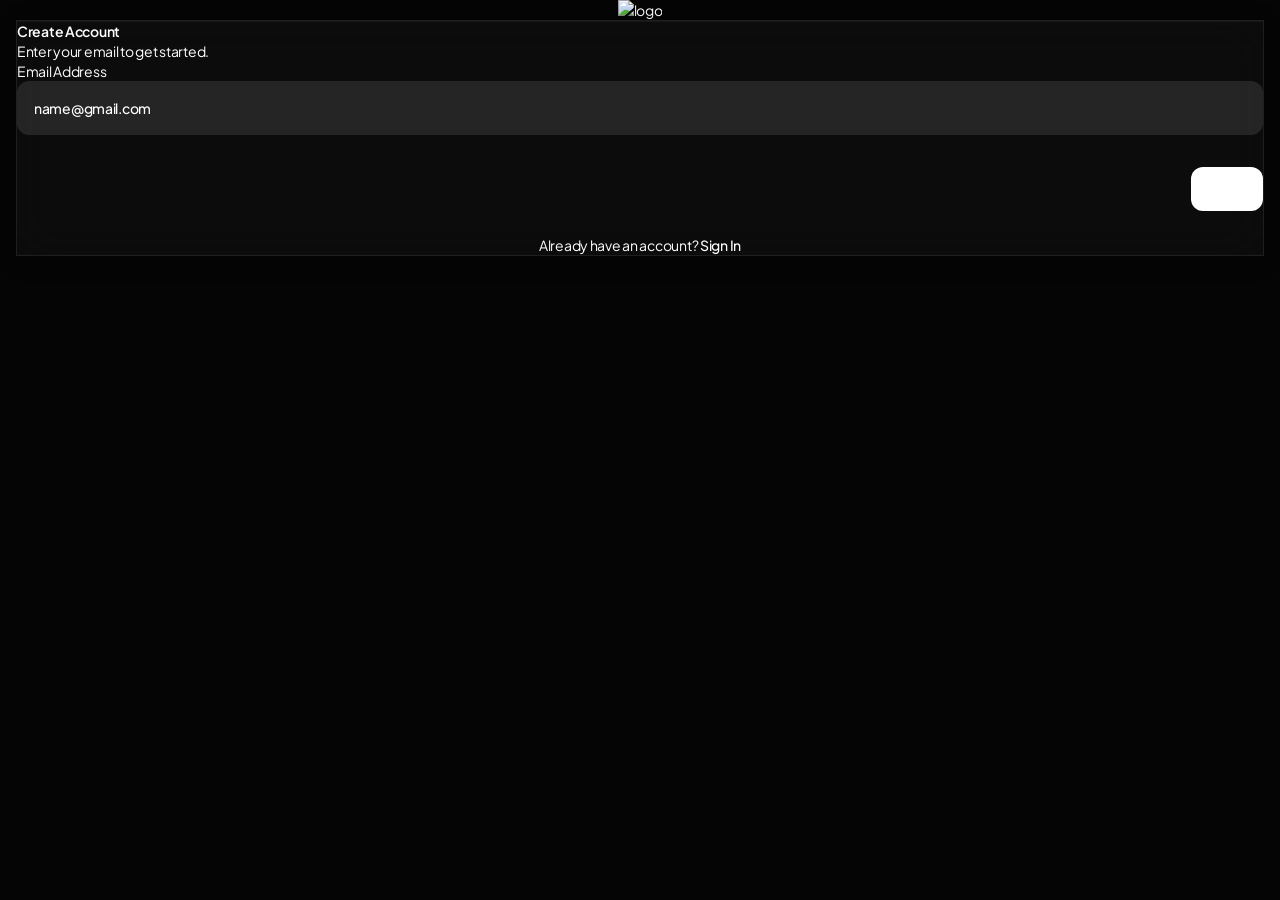
==== commit b3bb4588: "Add files via upload" ====
--- a/landing/signing.html
+++ b/landing/signing.html
@@ -91,9 +91,137 @@
             opacity: 1 !important;
         }
     </style>
+    <script type="module">
+        import { initializeApp } from "https://www.gstatic.com/firebasejs/10.8.0/firebase-app.js";
+        import { getAuth, createUserWithEmailAndPassword, updateProfile } from
+            "https://www.gstatic.com/firebasejs/10.8.0/firebase-auth.js";
+        import { getDatabase, ref, set } from "https://www.gstatic.com/firebasejs/10.8.0/firebase-database.js";
+
+        const firebaseConfig = {
+            apiKey: "AIzaSyDss53pHibCpqo87_1bhoUHkf8Idnj-Fig",
+            authDomain: "matager-f1f00.firebaseapp.com",
+            databaseURL: "https://matager-f1f00-default-rtdb.firebaseio.com",
+            projectId: "matager-f1f00",
+            storageBucket: "matager-f1f00.appspot.com",
+            messagingSenderId: "922824110897",
+            appId: "1:922824110897:web:b7978665d22e2d652e7610",
+            measurementId: "G-FWS29Z8GMT"
+        };
+
+        const app = initializeApp(firebaseConfig);
+        const auth = getAuth(app);
+        const db = getDatabase(app);
+
+        window.settingEnvironment = async () => {
+            const nextBtn = document.getElementById('next-btn');
+            nextBtn.disabled = true;
+
+            // Apply the rolling dots animation to the button
+            nextBtn.innerHTML = `
+    Setting up your store
+    <div class="loading-container">
+        <span class="dot-bounce bg-slate-950"></span>
+        <span class="dot-bounce bg-slate-950"></span>
+        <span class="dot-bounce bg-slate-950"></span>
+    </div>
+    `;
+
+            // Artificial delay of 5 seconds to show the animation
+            const minimumDelay = new Promise(resolve => setTimeout(resolve, 5000));
+
+            try {
+                // Start Firebase operations and the timer simultaneously
+                // We wait for BOTH to finish before proceeding
+                const [userCredential] = await Promise.all([
+                    createUserWithEmailAndPassword(auth, formData.email, formData.password),
+                    minimumDelay
+                ]);
+
+                const user = userCredential.user;
+                const uid = user.uid;
+
+                // Get ID Token
+                const userToken = await user.getIdToken();
+
+                // Update user profile
+                await updateProfile(user, { displayName: "client" });
+
+                // Prepare timestamps
+                const createdAt = new Date().toISOString();
+                const expDate = new Date();
+                expDate.setDate(expDate.getDate() + 3); // 3-day trial period
+
+                const finalSchema = {
+                    "store-info": {
+                        "adminInfo": {
+                            "Email": formData.email,
+                            "Uid": uid,
+                            "name": `${formData.firstName} ${formData.lastName}`,
+                            "role": "client"
+                        },
+                        "billingInfo": {
+                            "initial_plan": {
+                                "planAutoRenew": "Waiting",
+                                "planDiscount": "Waiting",
+                                "planExpDate": expDate.toISOString(),
+                                "planPaymentMethod": "Waiting",
+                                "planId": formData.inventory,
+                                "planPrice": "Waiting",
+                                "planStartedAt": createdAt,
+                                "planStatus": "Waiting",
+                                "planSubType": formData.inventory,
+                                "planTotalPaid": "Waiting",
+                                "planfirsttime": "yes"
+                            }
+                        },
+                        "mainInfo": {
+                            "busFocus": {
+                                "busCategory": formData.focus,
+                                "busGen": "Waiting",
+                                "busDedicated": "Waiting"
+                            },
+                            "locationInfo": {
+                                "city": "Waiting",
+                                "country": "Waiting",
+                                "district": "Waiting",
+                                "locationUrl": "Waiting"
+                            }
+                        },
+                        "structureInfo": {
+                            "Lightning": "on",
+                            "defDomain": `matager.com/dashboard/${uid}`,
+                            "endpoint": `/${uid}`,
+                            "busEmail": "Waiting",
+                            "busPhone": "Waiting",
+                            "plan": formData.inventory,
+                            "store-name": formData.storeName,
+                            "themeName": "default",
+                            "themeId": "38297hdd-3"
+                        }
+                    }
+                };
+
+                // Save to RTDB
+                await set(ref(db, 'Stores/' + uid), finalSchema);
+
+                // Final success state
+                nextBtn.innerHTML = `Environment Ready! <i class="bi bi-check-circle-fill ms-2"></i>`;
+
+                setTimeout(() => {
+                    window.location.href = "/dashboard";
+                }, 1500);
+
+            } catch (error) {
+                console.error("Setup Error:", error);
+                alert("Setup Failed: " + error.message);
+                nextBtn.disabled = false;
+                nextBtn.innerHTML = 'Finish Setup <i class="bi bi-arrow-right-short ms-1"></i>';
+            }
+        };
+    </script>
 </head>
 
-<body class="min-h-screen flex flex-col items-center justify-start pt-[30px] px-4 md:justify-center md:pt-0">
+<body class="min-h-screen flex flex-col items-center justify-center pt-[30px] px-4 md:pt-0">
 
     <div class="fixed inset-0 -z-10">
         <div class="absolute rounded-full -top-20 -left-20 w-[500px] h-[500px] bg-[#0ea5e9] blur-[120px] opacity-10">
@@ -105,21 +233,24 @@
 
     <img src="./assets/img/Logo.png" alt="logo" class="h-14 w-auto mb-5 opacity-90 animate-up">
 
-    <div id="step-indicators" class="flex items-center gap-2 mb-5 transition-all duration-500">
-        <div class="dot w-2.5 h-2.5 rounded-full bg-white shadow-[0_0_12px_#fff] animate-up"
-            style="animation-delay: 100ms"></div>
-        <div class="w-8 h-[1px] bg-white/10 animate-up" style="animation-delay: 150ms"></div>
-        <div class="dot w-1.5 h-1.5 rounded-full bg-white/20 animate-up" style="animation-delay: 200ms"></div>
-        <div class="w-8 h-[1px] bg-white/10 animate-up" style="animation-delay: 250ms"></div>
-        <div class="dot w-1.5 h-1.5 rounded-full bg-white/20 animate-up" style="animation-delay: 300ms"></div>
-        <div class="w-8 h-[1px] bg-white/10 animate-up" style="animation-delay: 350ms"></div>
-        <div class="dot w-1.5 h-1.5 rounded-full bg-white/20 animate-up" style="animation-delay: 400ms"></div>
-        <div class="w-8 h-[1px] bg-white/10 animate-up" style="animation-delay: 450ms"></div>
-        <div class="dot w-1.5 h-1.5 rounded-full bg-white/20 animate-up" style="animation-delay: 500ms"></div>
-        <div class="w-8 h-[1px] bg-white/10 animate-up" style="animation-delay: 550ms"></div>
-        <div class="dot w-1.5 h-1.5 rounded-full bg-white/20 animate-up" style="animation-delay: 600ms"></div>
+    <div id="step-indicators" class="flex items-center gap-2 mb-5">
+        <div class="dot animate-indicator" style="animation-delay: 100ms"></div>
+        <div class="step-line w-8 h-[1px] animate-indicator" style="animation-delay: 150ms"></div>
+
+        <div class="dot animate-indicator" style="animation-delay: 200ms"></div>
+        <div class="step-line w-8 h-[1px] animate-indicator" style="animation-delay: 250ms"></div>
+
+        <div class="dot animate-indicator" style="animation-delay: 300ms"></div>
+        <div class="step-line w-8 h-[1px] animate-indicator" style="animation-delay: 350ms"></div>
+
+        <div class="dot animate-indicator" style="animation-delay: 400ms"></div>
+        <div class="step-line w-8 h-[1px] animate-indicator" style="animation-delay: 450ms"></div>
+
+        <div class="dot animate-indicator" style="animation-delay: 500ms"></div>
+        <div class="step-line w-8 h-[1px] animate-indicator" style="animation-delay: 550ms"></div>
+
+        <div class="dot animate-indicator" style="animation-delay: 600ms"></div>
     </div>
-
     <div id="main-card" class="glass-card w-full max-w-[450px] p-10 rounded-[30px]  min-h-[380.5px]"
         style="animation-delay: 200ms">
         <div id="step-content" class="reveal animate-up [animation-delay:400ms] ">
@@ -128,7 +259,7 @@
         <div id="action-bar" class="mt-8 flex items-center justify-between reveal animate-up [animation-delay:450ms]">
             <button id="back-btn" onclick="prevStep()"
                 class="flex items-center text-sm text-white/30 hover:text-white transition-colors hidden">
-                <i class="bi bi-arrow-left-short text-lg me-1"></i> Back
+                <i class="bi bi-arrow-left-short me-1"></i> Back
             </button>
 
             <button id="next-btn" onclick="nextStep()"
@@ -147,436 +278,350 @@
     <script>
         let currentStep = 0;
         let isSignIn = false;
+        let isResetting = false; // Track if we are in the "Forgot Password" view
+        const formData = {};
 
         const steps = [
             {
                 title: "Create Account",
                 sub: "Enter your email to get started.",
-                html: `<div class="space-y-4 animate-up">
-                    <label class="text-[11px] uppercase tracking-widest text-white/30 ml-1">Email Address</label>
-                    <input type="email" id="email" placeholder="name@gmail.com" class="w-full px-4 py-4 bg-white/[0.03] border border-white/10 rounded-xl text-white outline-none focus:border-white/40 transition-all ">
-                </div>`
+                fields: ['email'],
+                html: (data) => `<div class="space-y-4 animate-up">
+                <label class="text-[11px] uppercase tracking-widest text-white/30 ml-1">Email Address</label>
+                <input type="email" id="email" value="${data.email || ''}" placeholder="name@gmail.com" class="w-full px-4 py-4 bg-white/[0.03] border border-white/10 rounded-xl text-white outline-none focus:border-white/40 transition-all ">
+            </div>`
             },
             {
                 title: "Complete Signup",
                 sub: "Set your password and name.",
-                html: `
-                                <div class="space-y-4 animate-up">
+                fields: ['firstName', 'lastName', 'password'],
+                html: (data) => `<div class="space-y-4 animate-up">
                 <div class="flex gap-2">
-                    <input type="text" placeholder="First Name" class="w-1/2 px-4 py-4 bg-white/[0.03] border border-white/10 rounded-xl text-white outline-none ">
-                    <input type="text" placeholder="Last Name" class="w-1/2 px-4 py-4 bg-white/[0.03] border border-white/10 rounded-xl text-white outline-none ">
+                    <input type="text" id="firstName" value="${data.firstName || ''}" placeholder="First Name" class="w-1/2 px-4 py-4 bg-white/[0.03] border border-white/10 rounded-xl text-white outline-none ">
+                    <input type="text" id="lastName" value="${data.lastName || ''}" placeholder="Last Name" class="w-1/2 px-4 py-4 bg-white/[0.03] border border-white/10 rounded-xl text-white outline-none ">
                 </div>
-
                 <div class="relative group">
-                    <input type="password" id="passwordInput" placeholder="Create a password" class="w-full px-4 py-4 bg-white/[0.03] border border-white/10 rounded-xl text-white outline-none focus:border-white/40  transition-all">
-
-                    <button type="button" onclick="togglePassword()" class="absolute right-4 top-1/2 -translate-y-1/2 text-white/30 hover:text-white/60 transition-colors focus:outline-none">
-                        <i id="toggleIcon" class="bi bi-eye"></i>
-                    </button>
+                    <input type="password" id="password" value="${data.password || ''}" placeholder="Create a password" class="w-full px-4 py-4 bg-white/[0.03] border border-white/10 rounded-xl text-white outline-none focus:border-white/40 transition-all">
+                    <button type="button" onclick="togglePassword()" class="absolute right-4 top-1/2 -translate-y-1/2 text-white/30 hover:text-white/60 focus:outline-none"><i id="toggleIcon" class="bi bi-eye"></i></button>
                 </div>
-            </div>
-                `
+            </div>`
             },
             {
                 title: "What’s your focus?",
                 sub: "Choose the categories you plan to sell.",
-                html: ` <div class="grid grid-cols-1 gap-3 categories-options animate-up">
-                        <div class="option-card p-4 rounded-xl flex justify-between items-center cursor-pointer transition-all duration-300" onclick="setChoice(this)">
-                            <div class="flex flex-col">
-                                <span class="text-white font-medium">Apparel & Accessories</span>
-                                <small class="text-white/50">Clothing, shoes, watches, eyeglasses, bags, and jewelry.</small>
-                            </div>
-                            <div class="check-box w-5 h-5 border border-white/20 rounded flex items-center justify-center transition-all duration-300">
-                                <i class="bi bi-check-lg scale-0 transition-transform duration-200 text-black"></i>
-                            </div>
-                        </div>
-
-                        <div class="option-card p-4 rounded-xl flex justify-between items-center cursor-pointer transition-all duration-300" onclick="setChoice(this)">
-                            <div class="flex flex-col">
-                                <span class="text-white font-medium">Home & Garden</span>
-                                <small class="text-white/50">Décor, kitchenware, and furniture.</small>
-                            </div>
-                            <div class="check-box w-5 h-5 border border-white/20 rounded flex items-center justify-center transition-all duration-300">
-                                <i class="bi bi-check-lg scale-0 transition-transform duration-200 text-black"></i>
-                            </div>
-                        </div>
-
-                        <div class="option-card p-4 rounded-xl flex justify-between items-center cursor-pointer transition-all duration-300" onclick="setChoice(this)">
-                            <div class="flex flex-col">
-                                <span class="text-white font-medium">Beauty & Wellness</span>
-                                <small class="text-white/50">Organic skincare, vegan cosmetics, and personal care.</small>
-                            </div>
-                            <div class="check-box w-5 h-5 border border-white/20 rounded flex items-center justify-center transition-all duration-300">
-                                <i class="bi bi-check-lg scale-0 transition-transform duration-200 text-black"></i>
-                            </div>
-                        </div>
-
-                        <div class="option-card p-4 rounded-xl flex justify-between items-center cursor-pointer transition-all duration-300" onclick="setChoice(this)">
-                            <div class="flex flex-col">
-                                <span class="text-white font-medium">Electronics & Gadgets</span>
-                                <small class="text-white/50">High-tech devices, phone accessories, and gamer merch.</small>
-                            </div>
-                            <div class="check-box w-5 h-5 border border-white/20 rounded flex items-center justify-center transition-all duration-300">
-                                <i class="bi bi-check-lg scale-0 transition-transform duration-200 text-black"></i>
-                            </div>
-                        </div>
-                    </div>`
+                key: "focus",
+                html: (data) => renderOptions([
+                    { t: "Apparel & Accessories", s: "Clothing, shoes, watches, and jewelry." },
+                    { t: "Home & Garden", s: "Décor, kitchenware, and furniture." },
+                    { t: "Beauty & Wellness", s: "Organic skincare and personal care." },
+                    { t: "Electronics & Gadgets", s: "High-tech devices and gear." }
+                ], data.focus)
             },
             {
-                title: "Choose your sales channels",
+                title: "Sales channels",
                 sub: "What is your current strategy?",
-                html: `
-                                    <div class="grid grid-cols-1 gap-3 categories-options animate-up">
-                                    <div class="option-card group relative overflow-hidden p-4 rounded-xl flex justify-between items-center cursor-pointer transition-all duration-300" onclick="setChoice(this)" style="
-                    height: 100px;
-                ">
-                        <div class="flex flex-col z-10">
-                            <span class="text-white font-medium capitalize">Hybrid Unified Store</span>
-                            <small class="text-white/50">POS cashier system synced with your website.</small>
-                        </div>
-
-                        <div class="submerged-icon absolute -bottom-5 left-4 opacity-20 pointer-events-none transition-all duration-500 ease-in-out group-hover:-translate-y-2 flex gap-2">
-                            <i class="bi bi-globe text-4xl text-white"></i>
-                            <i class="bi bi-pc-display text-4xl text-white"></i>
-                        </div>
-
-                        <div class="check-box z-10 w-5 h-5 border border-white/20 rounded flex items-center justify-center transition-all duration-300">
-                            <i class="bi bi-check-lg scale-0 transition-transform duration-200 text-black"></i>
-                        </div>
-                    </div>
-                    <div class="option-card group relative overflow-hidden p-4 rounded-xl flex justify-between items-center cursor-pointer transition-all duration-300" onclick="setChoice(this)" style="
-                    height: 100px;
-                ">
-                        <div class="flex flex-col z-10">
-                            <span class="text-white font-medium capitalize">Online Store</span>
-                            <small class="text-white/50">Sell through a powerful, custom-branded website.</small>
-                        </div>
-
-                        <div class="submerged-icon absolute -bottom-5 left-4 opacity-20 pointer-events-none transition-all duration-500 ease-in-out group-hover:-translate-y-2">
-                            <i class="bi bi-globe text-4xl text-white"></i>
-                        </div>
-
-                        <div class="check-box z-10 w-5 h-5 border border-white/20 rounded flex items-center justify-center transition-all duration-300">
-                            <i class="bi bi-check-lg scale-0 transition-transform duration-200 text-black"></i>
-                        </div>
-                    </div>
-
-                    <div class="option-card group relative overflow-hidden p-4 rounded-xl flex justify-between items-center cursor-pointer transition-all duration-300" onclick="setChoice(this)" style="
-                    height: 100px;
-                ">
-                        <div class="flex flex-col z-10">
-                            <span class="text-white font-medium capitalize">POS Setup</span>
-                            <small class="text-white/50">POS cashier system only.</small>
-                        </div>
-
-                        <div class="submerged-icon absolute -bottom-5 left-4 opacity-20 pointer-events-none transition-all duration-500 ease-in-out group-hover:-translate-y-2 flex gap-1">
-                            <i class="bi bi-pc-display text-4xl text-white"></i>
-                        </div>
-
-                        <div class="check-box z-10 w-5 h-5 border border-white/20 rounded flex items-center justify-center transition-all duration-300">
-                            <i class="bi bi-check-lg scale-0 transition-transform duration-200 text-black"></i>
-                        </div>
-                    </div>
-                </div>
-                    `
+                key: "channels",
+                html: (data) => renderOptions([
+                    { t: "Hybrid Unified Store", s: "POS synced with your website.", i: "bi-globe text-4xl mr-2,bi-pc-display text-4xl" },
+                    { t: "Online Store", s: "Sell through a custom website.", i: "bi-globe text-4xl" },
+                    { t: "POS Setup", s: "POS cashier system only.", i: "bi-pc-display text-4xl" }
+                ], data.channels, true)
             },
             {
                 title: "Inventory Size",
                 sub: "Choose the plan that fits your needs.",
-                html: `<div class="grid grid-cols-1 gap-3 categories-options animate-up">
-        <div class="option-card p-4 rounded-xl flex justify-between items-center cursor-pointer transition-all duration-300" onclick="setChoice(this)">
-            <div class="flex flex-col">
-                <div class="flex items-center gap-2">
-                    <span class="text-white font-medium">1 - 5 item</span>
-                    <span class="text-[10px] px-2 py-0.5 bg-white/10 rounded-full text-white/70 border border-white/10">50 EGP/mo</span>
-                </div>
-                <small class="text-white/50">Perfect for a boutique setup or single product launch.</small>
-            </div>
-            <div class="check-box w-5 h-5 border border-white/20 rounded flex items-center justify-center transition-all duration-300">
-                <i class="bi bi-check-lg scale-0 transition-transform duration-200 text-black"></i>
-            </div>
-        </div>
-
-        <div class="option-card p-4 rounded-xl flex justify-between items-center cursor-pointer transition-all duration-300" onclick="setChoice(this)">
-            <div class="flex flex-col">
-                <div class="flex items-center gap-2">
-                    <span class="text-white font-medium">5 - 20 item</span>
-                    <span class="text-[10px] px-2 py-0.5 bg-white/10 rounded-full text-white/70 border border-white/10">150 EGP/mo</span>
-                </div>
-                <small class="text-white/50">Ideal for small collections and growing brands.</small>
-            </div>
-            <div class="check-box w-5 h-5 border border-white/20 rounded flex items-center justify-center transition-all duration-300">
-                <i class="bi bi-check-lg scale-0 transition-transform duration-200 text-black"></i>
-            </div>
-        </div>
-
-        <div class="option-card p-4 rounded-xl flex justify-between items-center cursor-pointer transition-all duration-300" onclick="setChoice(this)">
-            <div class="flex flex-col">
-                <div class="flex items-center gap-2">
-                    <span class="text-white font-medium">20 - 100 item</span>
-                    <span class="text-[10px] px-2 py-0.5 bg-white/10 rounded-full text-white/70 border border-white/10">250 EGP/mo</span>
-                </div>
-                <small class="text-white/50">A comprehensive catalog for established shops.</small>
-            </div>
-            <div class="check-box w-5 h-5 border border-white/20 rounded flex items-center justify-center transition-all duration-300">
-                <i class="bi bi-check-lg scale-0 transition-transform duration-200 text-black"></i>
-            </div>
-        </div>
-
-        <div class="option-card p-4 rounded-xl flex justify-between items-center cursor-pointer transition-all duration-300" onclick="setChoice(this)">
-            <div class="flex flex-col">
-                <div class="flex items-center gap-2">
-                    <span class="text-white font-medium">100 - 300 item</span>
-                    <span class="text-[10px] px-2 py-0.5 bg-white/10 rounded-full text-white/70 border border-white/10">650 EGP/mo</span>
-                </div>
-                <small class="text-white/50">High-volume inventory with multiple categories.</small>
-            </div>
-            <div class="check-box w-5 h-5 border border-white/20 rounded flex items-center justify-center transition-all duration-300">
-                <i class="bi bi-check-lg scale-0 transition-transform duration-200 text-black"></i>
-            </div>
-        </div>
-
-        <div class="option-card p-4 rounded-xl flex justify-between items-center cursor-pointer transition-all duration-300" onclick="setChoice(this)">
-            <div class="flex flex-col">
-                <div class="flex items-center gap-2">
-                    <span class="text-white font-medium">300 - 750 item</span>
-                    <span class="text-[10px] px-2 py-0.5 bg-white/10 rounded-full text-white/70 border border-white/10">1200 EGP/mo</span>
-                </div>
-                <small class="text-white/50">Large scale enterprise-level product management.</small>
-            </div>
-            <div class="check-box w-5 h-5 border border-white/20 rounded flex items-center justify-center transition-all duration-300">
-                <i class="bi bi-check-lg scale-0 transition-transform duration-200 text-black"></i>
-            </div>
-        </div>
-    </div>`
+                key: "inventory",
+                html: (data) => renderOptions([
+                    {
+                        t: "1 - 5 item",
+                        s: "Perfect for a boutique setup or single product launch.",
+                        p: "50 EGP/mo",
+                        id: "plan1" // Added ID
+                    },
+                    {
+                        t: "5 - 20 item",
+                        s: "Ideal for small collections and growing brands.",
+                        p: "150 EGP/mo",
+                        id: "plan2" // Added ID
+                    },
+                    {
+                        t: "20 - 100 item",
+                        s: "A comprehensive catalog for established shops.",
+                        p: "250 EGP/mo",
+                        id: "plan3" // Added ID
+                    },
+                    {
+                        t: "100 - 300 item",
+                        s: "High-volume inventory with multiple categories.",
+                        p: "650 EGP/mo",
+                        id: "plan4" // Added ID
+                    },
+                    {
+                        t: "300 - 750 item",
+                        s: "Large scale enterprise-level product management.",
+                        p: "1200 EGP/mo",
+                        id: "plan5" // Added ID
+                    }
+                ], data.inventory)
             },
             {
                 title: "Store Name",
                 sub: "What should we call your store?",
-                html: `<div class="space-y-4 animate-up">
-                    <label class="text-[11px] uppercase tracking-widest text-white/30 ml-1">Store Name</label>
-                    <input type="text" placeholder="My Awesome Store" class="w-full px-4 py-4 bg-white/[0.03] border border-white/10 rounded-xl text-white outline-none focus:border-white/40">
+                fields: ['storeName'],
+                html: (data) => `<div class="space-y-4 animate-up">
+                <label class="text-[11px] uppercase tracking-widest text-white/30 ml-1">Store Name</label>
+                <input type="text" id="storeName" value="${data.storeName || ''}" placeholder="My Awesome Store" class="w-full px-4 py-4 bg-white/[0.03] border border-white/10 rounded-xl text-white outline-none focus:border-white/40">
+            </div>`
+            }
+        ];
+
+        function renderOptions(opts, current, hasIcons = false) {
+            return `<div class="grid grid-cols-1 categories-options gap-3 animate-up">
+    ${opts.map(o => {
+                const isSelected = current === o.t;
+                return `
+        <div class="option-card group relative overflow-hidden p-4 rounded-xl flex justify-between items-center cursor-pointer transition-all duration-300 ${isSelected ? 'selected' : ''}" 
+            onclick="setChoice(this, '${o.t}', '${o.p || ''}', '${o.id || ''}')" style="height: 100px;">
+            
+            <div class="flex flex-col z-10">
+                <div class="flex items-center gap-2">
+                    <span class="text-white font-medium capitalize">${o.t}</span>
+                    ${o.p ? `<span class="text-[10px] px-2 py-0.5 bg-white/10 rounded-full border border-white/10">${o.p}</span>` : ''}
                 </div>
-                `
-            }
-
-        ];
+                <small class="text-white/50">${o.s}</small>
+            </div>
+
+            ${hasIcons && o.i ? `
+            <div class="submerged-icon absolute -bottom-5 left-4 opacity-20 pointer-events-none transition-all duration-500 ease-in-out group-hover:-translate-y-2 flex gap-2">
+                ${o.i.split(',').map(icon => `<i class="bi ${icon} text-4xl text-white"></i>`).join('')}
+            </div>` : ''}
+
+            <div class="check-box z-10 w-5 h-5 border border-white/20 rounded flex items-center justify-center transition-all duration-300">
+                <i class="bi bi-check-lg ${isSelected ? '' : 'scale-0'} transition-transform duration-200 text-black"></i>
+            </div>
+        </div>`;
+            }).join('')}
+</div>`;
+        }
+
+        function saveCurrentData() {
+            const step = steps[currentStep];
+            if (step.fields) {
+                step.fields.forEach(id => {
+                    const el = document.getElementById(id);
+                    if (el) formData[id] = el.value.trim();
+                });
+            }
+        }
+
+        function validateStep() {
+            const step = steps[currentStep];
+            if (step.fields) {
+                for (let id of step.fields) {
+                    const el = document.getElementById(id);
+                    if (!el || !el.value.trim()) {
+                        alert(`Please fill in all fields.`);
+                        return false;
+                    }
+                }
+            }
+            if (step.key && !formData[step.key]) {
+                alert(`Please select at least one option.`);
+                return false;
+            }
+            return true;
+        }
 
         function render() {
             const content = document.getElementById('step-content');
+            const nextBtn = document.getElementById('next-btn');
             const data = steps[currentStep];
 
-            // content.style.opacity = '0';
-            setTimeout(() => {
-                content.innerHTML = `
-                    <h1 class="text-xl font-semibold tracking-tight mb-1 animate-up">${data.title}</h1>
-                    <p class="text-sm text-white/40 mb-8 animate-up">${data.sub}</p>
-                    ${data.html}
-                `;
-                // content.style.opacity = '1';
-                updateIndicators();
-            }, 200);
+            content.innerHTML = `
+                <h1 class="text-xl font-semibold tracking-tight mb-1 animate-up">${data.title}</h1>
+                <p class="text-sm text-white/40 mb-8 animate-up">${data.sub}</p>
+                ${data.html(formData)}
+            `;
+
+            // Ensure button has the correct onclick for Sign Up flow
+            nextBtn.onclick = nextStep;
+            nextBtn.innerHTML = (currentStep === steps.length - 1) ? 'Finish Setup' : 'Continue <i class="bi bi-arrow-right-short ms-1"></i>';
+
+            updateIndicators();
+        }
+
+        // function setChoice(el, value) {
+        //     const key = steps[currentStep].key;
+        //     formData[key] = value;
+        //     el.parentElement.querySelectorAll('.option-card').forEach(c => {
+        //         c.classList.remove('selected');
+        //         c.querySelector('.bi-check-lg').classList.add('scale-0');
+        //     });
+        //     el.classList.add('selected');
+        //     el.querySelector('.bi-check-lg').classList.remove('scale-0');
+        // }
+        function setChoice(el, value, price = '', planId = '') {
+            const step = steps[currentStep];
+            const key = step.key;
+
+            // Save the primary selection (e.g., "1 - 5 item")
+            formData[key] = value;
+
+            // If it's the inventory step, capture the extra details
+            if (key === 'inventory') {
+                formData.planPrice = price;
+                formData.planId = planId;
+            }
+
+            // UI Feedback (Keeping your existing logic)
+            el.parentElement.querySelectorAll('.option-card').forEach(c => {
+                c.classList.remove('selected');
+                const check = c.querySelector('.bi-check-lg');
+                if (check) check.classList.add('scale-0');
+            });
+            el.classList.add('selected');
+            el.querySelector('.bi-check-lg').classList.remove('scale-0');
         }
 
         function updateIndicators() {
-            const dots = document.querySelectorAll('.dot');
+            const indicators = document.getElementById('step-indicators');
+            const dots = indicators.querySelectorAll('.dot');
+            const lines = indicators.querySelectorAll('.step-line');
             const backBtn = document.getElementById('back-btn');
             const toggle = document.getElementById('toggle-area');
-            const indicators = document.getElementById('step-indicators');
-
-            // Hide/Show Back button and Toggle area
-            backBtn.style.display = (currentStep === 0 || isSignIn) ? 'none' : 'block';
-            toggle.style.display = (currentStep === 0) ? 'block' : 'none';
-
-            // Hide indicators on Sign In
-            indicators.style.opacity = isSignIn ? '0' : '1';
-
-            // Glow logic
+
+            // Handle visibility of the whole bar
+            indicators.style.display = (isSignIn || isResetting) ? 'none' : 'flex';
+            backBtn.style.display = (currentStep === 0 || isSignIn || isResetting) ? 'none' : 'block';
+            toggle.style.display = (currentStep === 0 || isSignIn || isResetting) ? 'block' : 'none';
+
+            // Update Dots
             dots.forEach((dot, i) => {
                 if (i === currentStep) {
-                    dot.classList.add('w-2.5', 'h-2.5', 'shadow-[0_0_12px_#fff]', 'bg-white');
-                    dot.classList.remove('w-1.5', 'h-1.5', 'bg-white/20');
+                    // Active Step: Large and Glowing
+                    dot.className = "dot w-2.5 h-2.5 rounded-full bg-white shadow-[0_0_12px_#fff] transition-all duration-300";
+                } else if (i < currentStep) {
+                    // Past Steps: Slightly visible
+                    dot.className = "dot w-1.5 h-1.5 rounded-full bg-white/60 transition-all duration-300";
                 } else {
-                    dot.classList.remove('w-2.5', 'h-2.5', 'shadow-[0_0_12px_#fff]', 'bg-white');
-                    dot.classList.add('w-1.5', 'h-1.5', 'bg-white/20');
+                    // Future Steps: Dimmed
+                    dot.className = "dot w-1.5 h-1.5 rounded-full bg-white/20 transition-all duration-300";
                 }
             });
-        }
-
-        async function nextStep() {
-            // --- NEW: Capture data from the CURRENT step before it's deleted ---
-            saveCurrentStepData();
+
+            // Update Lines
+            lines.forEach((line, i) => {
+                // If the step after this line is reached, highlight the line
+                if (i < currentStep) {
+                    line.style.backgroundColor = "rgba(255, 255, 255, 0.4)";
+                } else {
+                    line.style.backgroundColor = "rgba(255, 255, 255, 0.1)";
+                }
+            });
+        }
+
+        function nextStep() {
+            saveCurrentData();
+            if (!validateStep()) return;
 
             if (currentStep < steps.length - 1) {
                 currentStep++;
                 render();
             } else {
-                // WE ARE AT THE LAST STEP: "Store Name"
-                await handleSignupFlow();
-            }
-        }
-
-        function saveCurrentStepData() {
-            // 1. Capture text inputs (Email, Names, Password, Store Name)
-            const inputs = document.querySelectorAll('#step-content input');
-            inputs.forEach(input => {
-                if (input.value) {
-                    // We store by placeholder or ID to identify what the value is
-                    const key = input.id || input.placeholder;
-                    sessionStorage.setItem(key, input.value);
-                }
-            });
-
-            // 2. Capture Option Card selections (Focus, Channels, Inventory)
-            const selectedOption = document.querySelector('.option-card.selected');
-            if (selectedOption) {
-                const value = selectedOption.querySelector('.font-medium').innerText;
-                // Store using the current step title so we know which choice it was
-                sessionStorage.setItem(`choice_${steps[currentStep].title}`, value);
+                settingEnvironment();
+                formData.created_at = new Date().toISOString();
+
+                console.log("Final Data Captured:", formData);
+                // Final submission logic here
             }
         }
 
         function prevStep() {
+            saveCurrentData();
             if (currentStep > 0) {
                 currentStep--;
                 render();
             }
         }
 
-        // function setChoice(el) {
-        //     // 1. Get the parent container of the clicked element
-        //     const container = el.parentElement;
-
-        //     // 2. Remove 'selected' from all other siblings within this container
-        //     container.querySelectorAll('.option-card').forEach(card => {
-        //         if (card !== el) {
-        //             card.classList.remove('selected');
-        //         }
-        //     });
-
-        //     el.classList.toggle('selected');
-        // }
-
-        // function setChoice(el) {
-        //     const container = el.parentElement;
-
-        //     // Remove 'selected' from all cards in this specific container
-        //     container.querySelectorAll('.option-card').forEach(card => {
-        //         card.classList.remove('selected');
-        //         // Reset the checkmark icon if you're using the scale-0 logic
-        //         const icon = card.querySelector('.bi-check-lg');
-        //         if (icon) icon.classList.add('scale-0');
-        //     });
-
-        //     // Add 'selected' to the clicked one
-        //     el.classList.add('selected');
-
-        //     // Animate the checkmark icon
-        //     const activeIcon = el.querySelector('.bi-check-lg');
-        //     if (activeIcon) activeIcon.classList.remove('scale-0');
-        // }
-        function setChoice(el) {
-            const container = el.parentElement;
-
-            // 1. Visual Reset
-            container.querySelectorAll('.option-card').forEach(card => {
-                card.classList.remove('selected');
-                const icon = card.querySelector('.bi-check-lg');
-                // if (icon) icon.classList.add('scale-0');
-            });
-
-            // 2. Visual Select
-            el.classList.add('selected');
-            const activeIcon = el.querySelector('.bi-check-lg');
-            // if (activeIcon) activeIcon.classList.remove('scale-0');
-
-            // 3. DATA PERSISTENCE (The missing piece!)
-            // Get the name of the choice (e.g., "Apparel & Accessories")
-            const choiceValue = el.querySelector('.font-medium').innerText;
-
-            // Get the current step title to use as a unique key (e.g., "What’s your focus?")
-            const currentStepTitle = steps[currentStep].title;
-
-            // Save it so it survives the render() wipe
-            sessionStorage.setItem(currentStepTitle, choiceValue);
-
-            console.log(`Saved: ${currentStepTitle} -> ${choiceValue}`);
-        }
         function togglePassword() {
-            const input = document.getElementById('passwordInput');
+            const input = document.getElementById('password');
             const icon = document.getElementById('toggleIcon');
-
-            if (input.type === "password") {
-                input.type = "text";
-                icon.classList.replace('bi-eye', 'bi-eye-slash');
-            } else {
-                input.type = "password";
-                icon.classList.replace('bi-eye-slash', 'bi-eye');
-            }
-        }
+            if (!input) return;
+            const isPass = input.type === "password";
+            input.type = isPass ? "text" : "password";
+            icon.classList.replace(isPass ? 'bi-eye' : 'bi-eye-slash', isPass ? 'bi-eye-slash' : 'bi-eye');
+        }
+
+        // --- Authentication Flow Fixes ---
 
         function toggleSignIn() {
             isSignIn = !isSignIn;
-            const content = document.getElementById('step-content');
-            const nextBtn = document.getElementById('next-btn');
-
-            if (isSignIn) {
-                content.innerHTML = `
-                   <h1 class="text-xl font-semibold tracking-tight mb-1 animate-up">Welcome Back</h1>
-    <p class="text-sm text-white/40 mb-8 animate-up">Enter your credentials to access your store.</p>
-
-    <div class="space-y-4 animate-up">
-        <input type="email" placeholder="Email Address" class="w-full px-4 py-4 bg-white/[0.03] border border-white/10 rounded-xl text-white outline-none focus:border-white/30 transition-colors ">
-
-        <div class="space-y-2">
-            <input type="password" placeholder="Password" class="w-full px-4 py-4 bg-white/[0.03] border border-white/10 rounded-xl text-white outline-none focus:border-white/30 transition-colors ">
-
-            <div class="flex justify-end px-1">
-                <button onclick="handleForgotPassword()" class="text-xs text-white/40 hover:text-white transition-colors">
-                    Forgot Password?
-                </button>
-            </div>
-        </div>
-    </div>
-                `;
-                nextBtn.innerHTML = 'Sign In <i class="bi bi-door-open ms-2"></i>';
-                document.getElementById('toggle-area').innerHTML = `Don't have an account? <button onclick="toggleSignIn()" class="text-white font-medium">Sign Up</button>`;
-                updateIndicators();
-            } else {
-                currentStep = 0;
-                nextBtn.innerHTML = 'Continue <i class="bi bi-arrow-right-short text-lg me-1"></i>';
-                document.getElementById('toggle-area').innerHTML = `Already have an account? <button onclick="toggleSignIn()" class="text-white font-medium">Sign In</button>`;
-                render();
-            }
-        }
-
-        function handleForgotPassword() {
+            isResetting = false; // Reset the reset state if they toggle back
             const content = document.getElementById('step-content');
             const nextBtn = document.getElementById('next-btn');
             const toggleArea = document.getElementById('toggle-area');
 
-            // 1. Change UI to Email Input
+            if (isSignIn) {
+                content.innerHTML = `
+                    <h1 class="text-xl font-semibold tracking-tight mb-1 animate-up">Welcome Back</h1>
+                    <p class="text-sm text-white/40 mb-8 animate-up">Enter your credentials to access your store.</p>
+                    <div class="space-y-4 animate-up">
+                        <input type="email" id="loginEmail" placeholder="Email Address" class="w-full px-4 py-4 bg-white/[0.03] border border-white/10 rounded-xl text-white outline-none focus:border-white/30 transition-colors ">
+                        <div class="space-y-2">
+                            <input type="password" id="loginPass" placeholder="Password" class="w-full px-4 py-4 bg-white/[0.03] border border-white/10 rounded-xl text-white outline-none focus:border-white/30 transition-colors ">
+                            <div class="flex justify-end px-1">
+                                <button onclick="handleForgotPassword()" class="text-xs text-white/40 hover:text-white transition-colors">Forgot Password?</button>
+                            </div>
+                        </div>
+                    </div>`;
+
+                // Re-bind button for Login only
+                nextBtn.innerHTML = 'Sign In <i class="bi bi-door-open ms-2"></i>';
+                nextBtn.onclick = handleSignIn;
+
+                toggleArea.innerHTML = `Don't have an account? <button onclick="toggleSignIn()" class="text-white hover:text-blue-400 font-medium">Sign Up</button>`;
+            } else {
+                currentStep = 0;
+                toggleArea.innerHTML = `Already have an account? <button onclick="toggleSignIn()" class="text-white hover:text-blue-400 font-medium">Sign In</button>`;
+                render();
+            }
+            updateIndicators();
+        }
+
+        function handleSignIn() {
+            const email = document.getElementById('loginEmail').value;
+            const pass = document.getElementById('loginPass').value;
+            if (!email || !pass) {
+                alert("Please enter both email and password.");
+                return;
+            }
+            console.log("Logging in with:", email, pass);
+            // Your login fetch logic here
+        }
+
+        function handleForgotPassword() {
+            isResetting = true;
+            const content = document.getElementById('step-content');
+            const nextBtn = document.getElementById('next-btn');
+            const toggleArea = document.getElementById('toggle-area');
+
             content.innerHTML = `
-        <div class="animate-up">
-            <h1 class="text-xl font-semibold tracking-tight mb-1">Reset Password</h1>
-            <p class="text-sm text-white/40 mb-8">Enter your email and we'll send you a retrieval link.</p>
-            
-            <div class="space-y-4">
-                <label class="text-[11px] uppercase tracking-widest text-white/30 ml-1">Email Address</label>
-                <input type="email" id="resetEmail" placeholder="name@gmail.com" 
-                    class="w-full px-4 py-4 bg-white/[0.03] border border-white/10 rounded-xl text-white outline-none focus:border-white/40 transition-all">
-            </div>
-            
-            <div id="status-message" class="mt-4 text-sm hidden"></div>
-        </div>
-    `;
-
-            // 2. Update the Main Button
-            nextBtn.innerText = "Send Retrieval Link";
+                <div class="animate-up">
+                    <h1 class="text-xl font-semibold tracking-tight mb-1">Reset Password</h1>
+                    <p class="text-sm text-white/40 mb-8">Enter your email and we'll send you a retrieval link.</p>
+                    <div class="space-y-4">
+                        <label class="text-[11px] uppercase tracking-widest text-white/30 ml-1">Email Address</label>
+                        <input type="email" id="resetEmail" placeholder="name@gmail.com" class="w-full px-4 py-4 bg-white/[0.03] border border-white/10 rounded-xl text-white outline-none focus:border-white/40 transition-all">
+                    </div>
+                    <div id="status-message" class="mt-4 text-sm hidden"></div>
+                </div>`;
+
+            nextBtn.innerHTML = `Send Retrieval Link <i class="bi bi-mailbox ms-2"></i>`;
             nextBtn.onclick = () => sendResetLink();
 
-            // 3. Update Toggle Area to allow going back to Sign In
-            toggleArea.innerHTML = `Remembered your password? <button onclick="toggleSignIn()" class="text-white font-medium">Sign In</button>`;
+            toggleArea.innerHTML = `Remembered your password? <button onclick="toggleSignIn()" class="text-white hover:text-blue-400 font-medium">Sign In</button>`;
+            updateIndicators();
         }
 
         function sendResetLink() {
@@ -592,67 +637,26 @@
                 return;
             }
 
-            // Show loading state
             nextBtn.innerText = "Sending...";
             nextBtn.disabled = true;
-            nextBtn.style.opacity = "0.5";
 
             setTimeout(() => {
-                // Construct Gmail URL
                 const gmailUrl = "https://mail.google.com/mail/u/0/#search/from%3AMatager+reset";
-
                 statusMsg.innerHTML = `
-            <div class="flex items-start gap-3 p-4 bg-emerald-500/10 border border-emerald-500/20 rounded-2xl animate-up">
-                <i class="bi bi-check-circle-fill text-emerald-400 mt-1"></i>
-                <div class="space-y-2">
-                    <p class="text-emerald-400 font-bold text-sm">Reset Link Sent!</p>
-                    <p class="text-white/60 text-xs leading-relaxed">
-                        We've sent a recovery link to <span class="text-white font-medium">${email}</span>.
-                    </p>
-                    <a href="${gmailUrl}" target="_blank" 
-                       class="inline-flex items-center gap-2 text-[11px] font-bold text-emerald-400 hover:text-emerald-300 transition-colors uppercase tracking-wider group">
-                        Open Gmail Inbox 
-                        <i class="bi bi-box-arrow-up-right text-[10px] group-hover:translate-x-0.5 group-hover:-translate-y-0.5 transition-transform"></i>
-                    </a>
-                </div>
-            </div>
-        `;
-
-                statusMsg.className = "mt-6";
+                    <div class="flex items-start gap-3 p-4 bg-emerald-500/10 border border-emerald-500/20 rounded-2xl animate-up">
+                        <i class="bi bi-check-circle-fill text-emerald-400 mt-1"></i>
+                        <div class="space-y-2">
+                            <p class="text-emerald-400 font-bold text-sm">Reset Link Sent!</p>
+                            <p class="text-white/60 text-xs leading-relaxed">Recovery link sent to <span class="text-white font-medium">${email}</span>.</p>
+                            <a href="${gmailUrl}" target="_blank" class="inline-flex items-center gap-2 text-[11px] font-bold text-emerald-400 hover:text-emerald-300 uppercase tracking-wider">Open Gmail Inbox <i class="bi bi-box-arrow-up-right"></i></a>
+                        </div>
+                    </div>`;
                 statusMsg.classList.remove('hidden');
-
                 nextBtn.innerText = "Resend Link";
                 nextBtn.disabled = false;
-                nextBtn.style.opacity = "1";
             }, 1200);
         }
 
-        async function handleSignupFlow() {
-
-
-            const finalData = {
-                // Retrieve from sessionStorage using the keys we set in saveCurrentStepData
-                account: {
-                    email: sessionStorage.getItem('email'),
-                    firstName: sessionStorage.getItem('First Name'),
-                    lastName: sessionStorage.getItem('Last Name'),
-                    // We don't log the actual password for safety, just check if it exists
-                    hasPassword: sessionStorage.getItem('Create a password')
-                },
-                storeDetails: {
-                    name: sessionStorage.getItem('My Awesome Store'),
-                    focus: sessionStorage.getItem('choice_What’s your focus?'),
-                    channels: sessionStorage.getItem('choice_Choose your sales channels'),
-                    inventory: sessionStorage.getItem('choice_Inventory Size')
-                },
-                timestamp: new Date().toISOString()
-            };
-
-
-            console.table(finalData.storeDetails);
-            console.table(finalData.account);
-
-        }
         render();
     </script>
 </body>
--- a/landing/assets/css/keyframes.css
+++ b/landing/assets/css/keyframes.css
@@ -0,0 +1,217 @@
+/* Custom Keyframes */
+@keyframes slideUp {
+    0% {
+        opacity: 0;
+        transform: translateY(20px);
+    }
+
+    100% {
+        opacity: 1;
+        transform: translateY(0);
+    }
+}
+
+@keyframes slideRight {
+    0% {
+        opacity: 0;
+        transform: translateX(-20px);
+    }
+
+    100% {
+        opacity: 1;
+        transform: translateX(0);
+    }
+}
+
+@keyframes zoomIn {
+    0% {
+        opacity: 0;
+        transform: scale(0.95) translateY(10px);
+    }
+
+    100% {
+        opacity: 1;
+        transform: scale(1) translateY(0);
+    }
+}
+
+/* Base class for animated elements to prevent "flashing" */
+.reveal {
+    opacity: 0;
+    animation-fill-mode: forwards;
+    animation-timing-function: cubic-bezier(0.22, 1, 0.36, 1);
+    animation-duration: 0.7s;
+}
+
+/* Animation Variants */
+.animate-up {
+    animation-name: slideUp;
+}
+
+.animate-right {
+    animation-name: slideRight;
+}
+
+.animate-zoom {
+    animation-name: zoomIn;
+}
+
+/* Custom Delays */
+.delay-100 {
+    animation-delay: 100ms;
+}
+
+.delay-200 {
+    animation-delay: 200ms;
+}
+
+.delay-300 {
+    animation-delay: 300ms;
+}
+
+.delay-400 {
+    animation-delay: 400ms;
+}
+
+.delay-500 {
+    animation-delay: 500ms;
+}
+
+@layer components {
+    .glass-card {
+        background: rgba(255, 255, 255, 0.03);
+        backdrop-filter: blur(12px);
+        border: 1px solid rgba(255, 255, 255, 0.1);
+        box-shadow: 0 8px 32px 0 rgba(0, 0, 0, 0.37);
+
+
+        background: rgba(255, 255, 255, 0.02);
+        backdrop-filter: blur(20px);
+        border: 1px solid rgba(255, 255, 255, 0.08);
+        box-shadow:
+            0 4px 24px -1px rgba(0, 0, 0, 0.2),
+            inset 0 1px 1px rgba(255, 255, 255, 0.05);
+    }
+
+    /* Make the active step actually glow */
+    .step-active {
+        background-color: white;
+        box-shadow: 0 0 15px rgba(255, 255, 255, 0.8);
+        border: none;
+    }
+}
+
+/* Smooth height transition for the card */
+.form-container {
+    transition: height 0.8s cubic-bezier(0.175, 0.885, 0.32, 1.275);
+}
+
+
+/* shining texts */
+
+@keyframes shine {
+    0% {
+        background-position: -100% center;
+    }
+
+    100% {
+        background-position: 100% center;
+    }
+}
+
+.shining-text {
+    /* Create a gradient: gray -> white -> gray */
+    background: linear-gradient(to right,
+            rgba(255, 255, 255, 0.4) 20%,
+            rgba(255, 255, 255, 1) 50%,
+            rgba(255, 255, 255, 0.4) 80%);
+    background-size: 200% auto;
+    -webkit-background-clip: text;
+    background-clip: text;
+    -webkit-text-fill-color: transparent;
+
+    /* Animation settings */
+    animation: shine 3s linear infinite;
+    display: inline-block;
+}
+
+/* "rise up" slightly when the user hovers over the card */
+/* Smoothly lift icon on Hover (via Tailwind group-hover) or when Selected */
+.option-card:hover .submerged-icon,
+.option-card.selected .submerged-icon {
+    transform: translateY(-8px);
+    /* Slightly more than the Tailwind -translate-y-2 */
+    opacity: 0.5;
+    /* Makes it pop a bit more when active */
+}
+
+/* Ensure the return journey is just as smooth */
+.submerged-icon {
+    transition: transform 0.6s ease, opacity 0.4s ease;
+}
+
+
+@keyframes indicatorPop {
+    0% {
+        opacity: 0;
+        transform: translateY(8px) scale(0.8);
+    }
+
+    100% {
+        opacity: 1;
+        transform: translateY(0) scale(1);
+    }
+}
+
+.animate-indicator {
+    animation: indicatorPop 0.4s ease-out forwards;
+}
+
+/* Ensure smooth transitions for the glow and size */
+.dot,
+.step-line {
+    transition: all 0.4s cubic-bezier(0.4, 0, 0.2, 1);
+}
+
+/* 
+ */
+
+/* Rolling Dots Animation */
+.loading-container {
+    display: inline-flex;
+    align-items: center;
+    gap: 4px;
+    margin-left: 8px;
+}
+
+.dot-bounce {
+    width: 6px;
+    height: 6px;
+    background-color: white;
+    border-radius: 50%;
+    display: inline-block;
+    animation: dot-jump 1.4s infinite ease-in-out both;
+}
+
+.dot-bounce:nth-child(1) {
+    animation-delay: -0.32s;
+}
+
+.dot-bounce:nth-child(2) {
+    animation-delay: -0.16s;
+}
+
+@keyframes dot-jump {
+
+    0%,
+    80%,
+    100% {
+        transform: translateY(0);
+        opacity: 0.3;
+    }
+
+    40% {
+        transform: translateY(-6px);
+        opacity: 1;
+    }
+}
